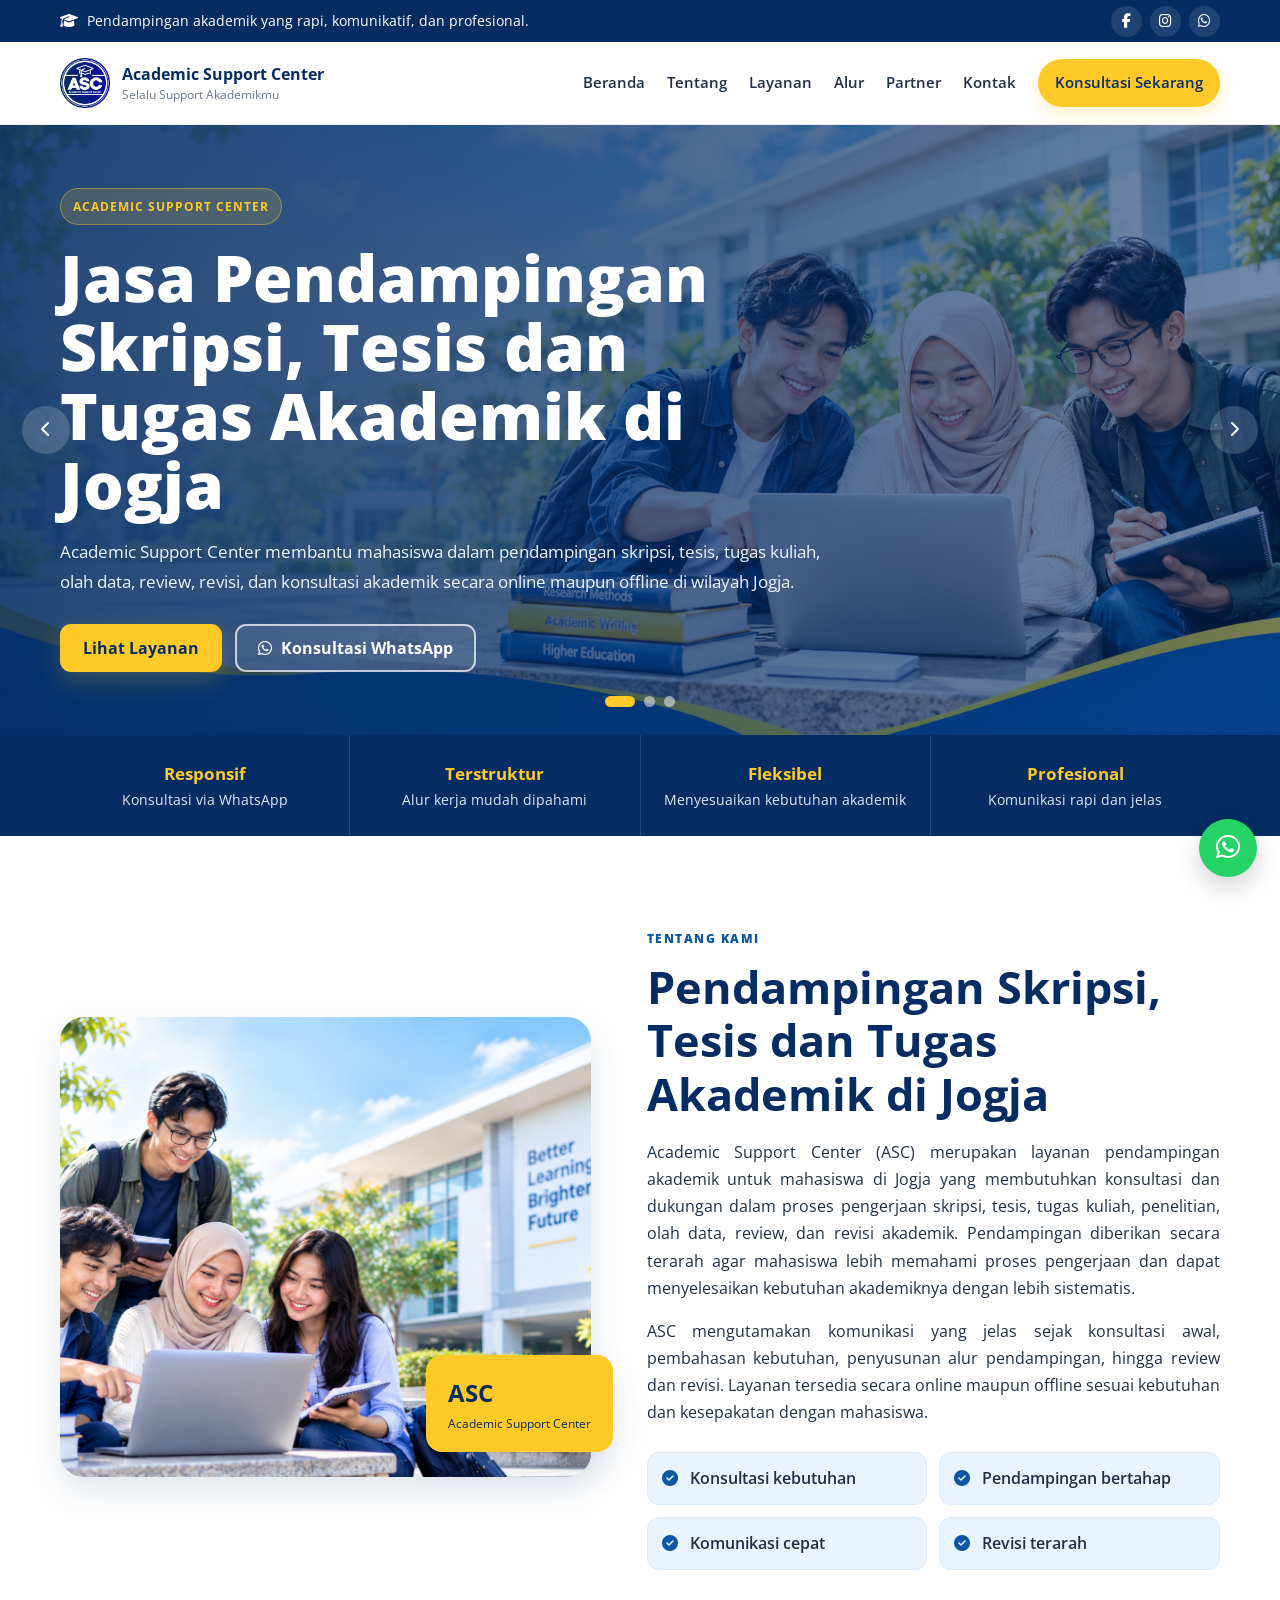
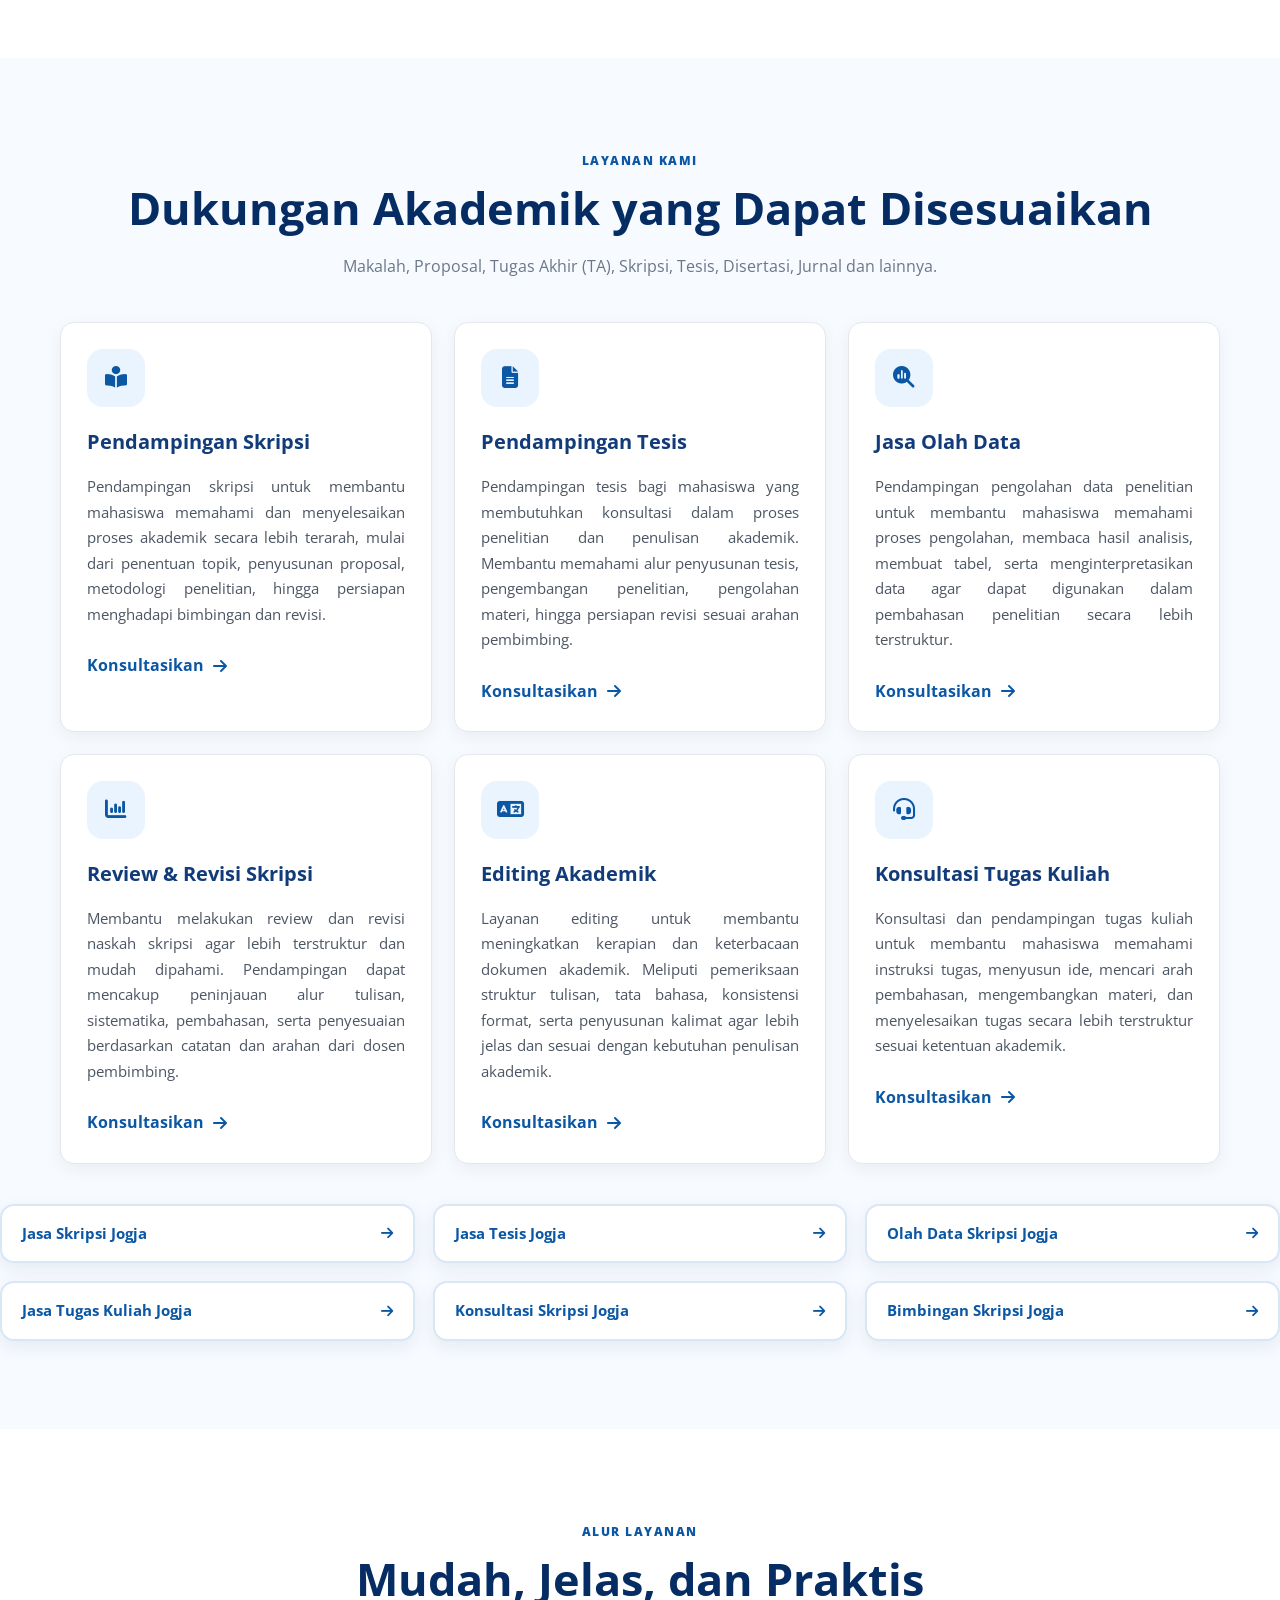
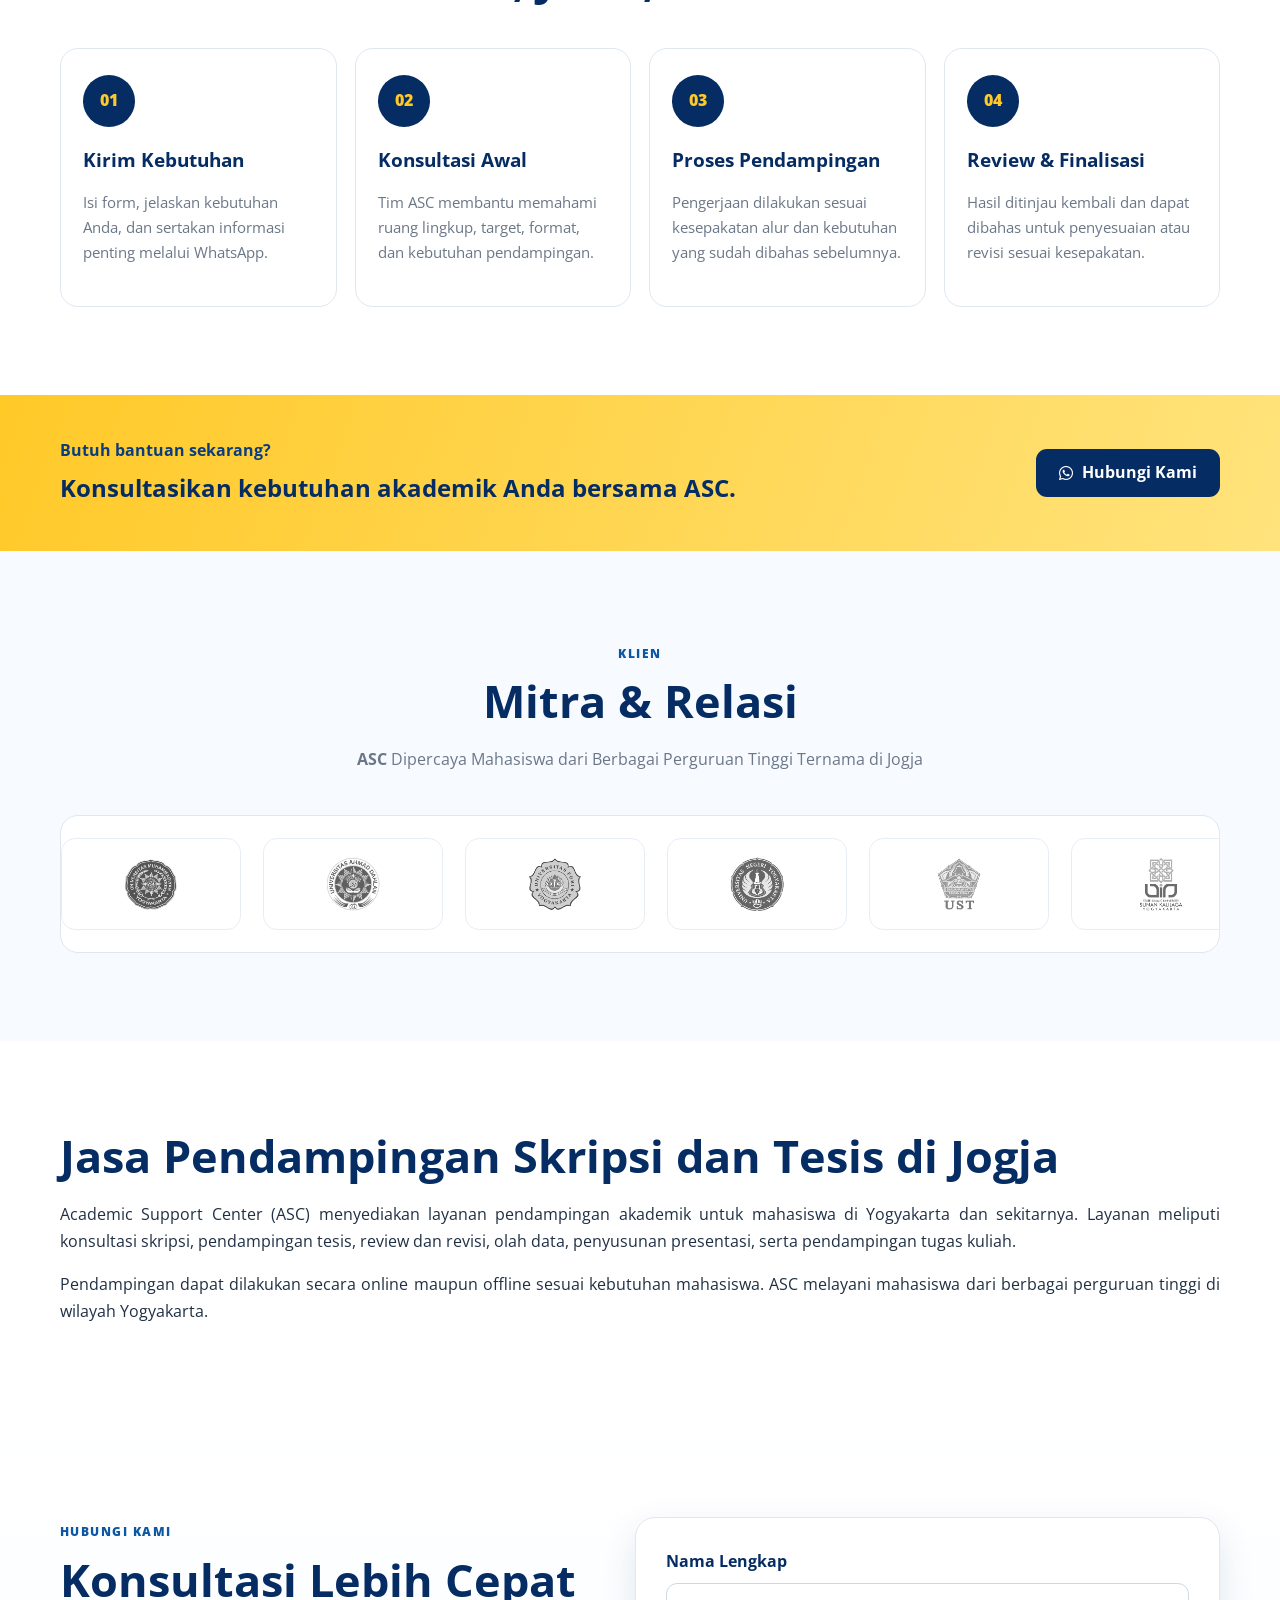
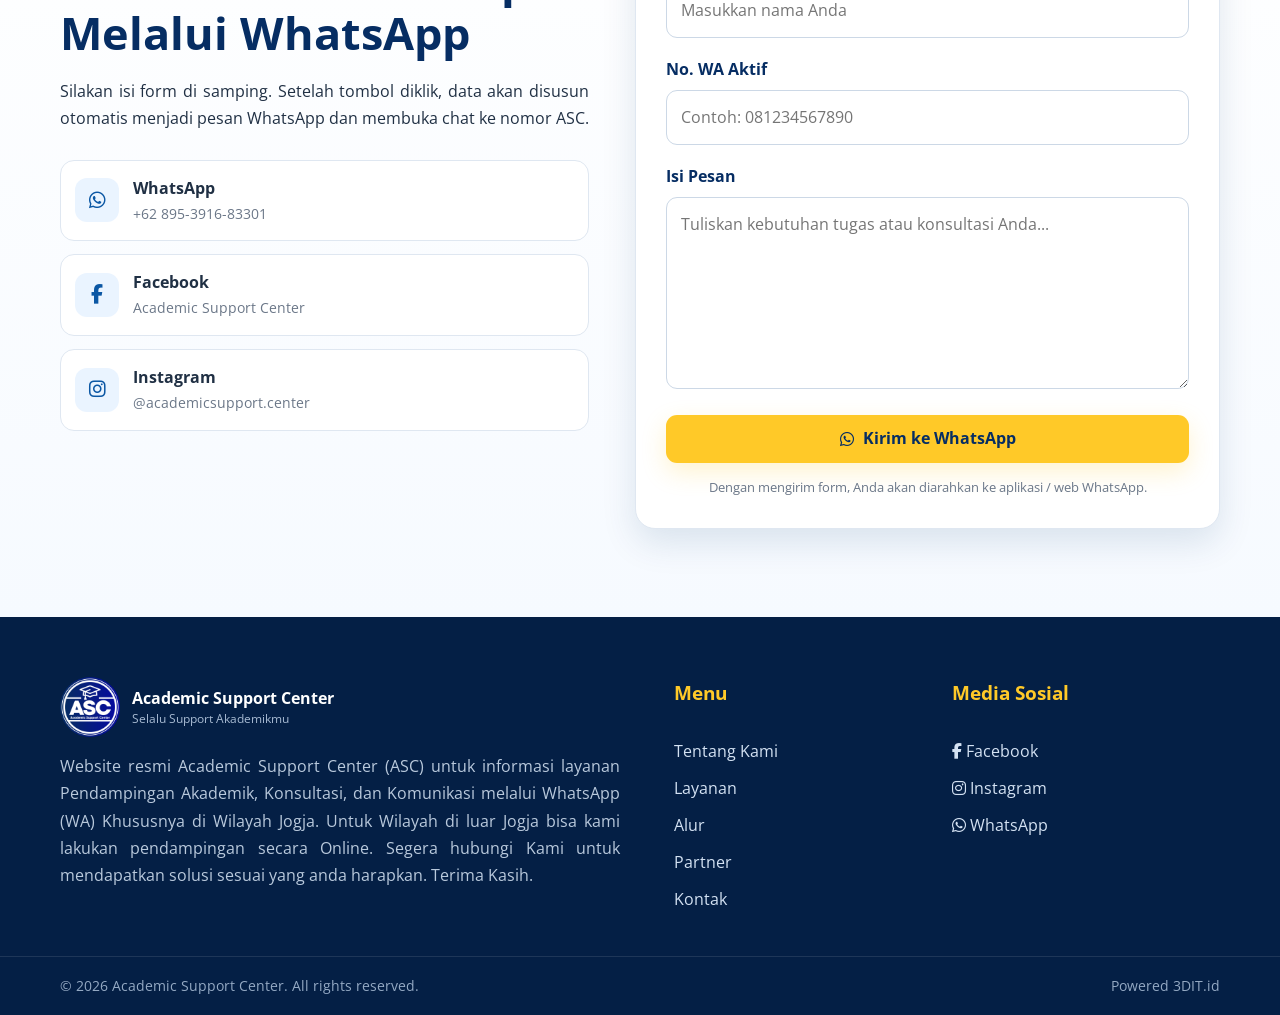
==== index.html @ f188bd8a "Update index.html" ====
<!DOCTYPE html>
<html lang="id">
<head>
  
  <link rel="icon" type="image/png" href="./faviconASC.png">
  <meta charset="UTF-8" />
  <meta name="viewport" content="width=device-width, initial-scale=1.0" />
  <meta name="description" content="Academic Support Center menyediakan jasa pendampingan skripsi, tesis, tugas kuliah, olah data, review dan revisi akademik di Jogja. Konsultasi mudah melalui WhatsApp." />
  <meta name="keywords" content="jasa skripsi Jogja, jasa tesis Jogja, pendampingan skripsi Jogja, bimbingan skripsi Jogja, jasa tugas mahasiswa Jogja, olah data skripsi Jogja, konsultasi skripsi Jogja, Academic Support Center, ASC" />
  <meta name="author" content="Academic Support Center" />
  <link rel="canonical" href="https://acsjogja.github.io/01/">
  <title>Jasa Pendampingan Skripsi & Tesis Jogja | Academic Support Center (ASC)</title>

  <link rel="preconnect" href="https://fonts.googleapis.com">
  <link rel="preconnect" href="https://fonts.gstatic.com" crossorigin>
  <link href="https://fonts.googleapis.com/css2?family=Open+Sans:wght@400;500;600;700;800&display=swap" rel="stylesheet">
  <link rel="stylesheet" href="https://cdnjs.cloudflare.com/ajax/libs/font-awesome/6.5.2/css/all.min.css" />
  <style>

    
:root {
  --blue-900: #062d63;
  --blue-800: #0a3d7c;
  --blue-700: #0b57a4;
  --blue-600: #1268bf;
  --blue-100: #eaf4ff;
  --yellow: #ffc928;
  --yellow-dark: #e3aa00;
  --white: #ffffff;
  --text: #203044;
  --muted: #6b7788;
  --border: #dfe7f1;
  --surface: #f7faff;
  --shadow: 0 14px 35px rgba(11, 58, 111, .12);
  --radius: 18px;
}

* { box-sizing: border-box; }
html { scroll-behavior: smooth; }
body {
  margin: 0;
  font-family: "Open Sans", Arial, sans-serif;
  color: var(--text);
  background: var(--white);
  line-height: 1.7;
}
img { max-width: 100%; display: block; }
a { color: inherit; text-decoration: none; }
button, input, textarea { font: inherit; }
.container { width: min(1160px, calc(100% - 36px)); margin-inline: auto; }
.justify { text-align: justify; }
.skip-link { position: absolute; left: -999px; top: 0; background: var(--yellow); color: var(--blue-900); padding: 8px 12px; z-index: 9999; }
.skip-link:focus { left: 10px; top: 10px; }

.topbar { background: var(--blue-900); color: var(--white); font-size: .9rem; }
.topbar-inner { min-height: 42px; display: flex; align-items: center; justify-content: space-between; gap: 20px; }
.topbar-text { display: flex; align-items: center; gap: 9px; }
.topbar-social { display: flex; gap: 8px; }
.topbar-social a { width: 31px; height: 31px; display: grid; place-items: center; border-radius: 50%; background: rgba(255,255,255,.1); transition: .3s; }
.topbar-social a:hover { background: var(--yellow); color: var(--blue-900); transform: translateY(-2px); }

.navbar { position: sticky; top: 0; z-index: 1000; background: rgba(255,255,255,.96); border-bottom: 1px solid rgba(6,45,99,.08); backdrop-filter: blur(12px); }
.navbar-inner { min-height: 82px; display: flex; align-items: center; justify-content: space-between; gap: 28px; }
.brand { display: flex; align-items: center; gap: 12px; min-width: 280px; }
.brand-mark { width: 52px; height: 52px; border-radius: 14px; background: linear-gradient(135deg, var(--blue-900), var(--blue-600)); color: var(--yellow); display: grid; place-items: center; font-weight: 800; letter-spacing: 1px; box-shadow: var(--shadow); }
.brand-text { display: flex; flex-direction: column; line-height: 1.25; }
.brand-text strong { color: var(--blue-900); font-size: 1rem; }
.brand-text span { color: var(--muted); font-size: .78rem; margin-top: 3px; }
.nav-links { display: flex; align-items: center; gap: 22px; font-weight: 600; font-size: .95rem; }
.nav-links > a { position: relative; transition: .25s; }
.nav-links > a:not(.nav-cta)::after { content: ""; position: absolute; left: 0; bottom: -8px; width: 0; height: 3px; border-radius: 10px; background: var(--yellow); transition: .3s; }
.nav-links > a:hover { color: var(--blue-700); }
.nav-links > a:hover::after { width: 100%; }
.nav-cta { background: var(--yellow); color: var(--blue-900); padding: 11px 17px; border-radius: 999px; box-shadow: 0 7px 18px rgba(255,201,40,.26); }
.nav-cta:hover { background: var(--yellow-dark); transform: translateY(-2px); }
.menu-toggle { display: none; background: transparent; border: 0; padding: 8px; cursor: pointer; }
.menu-toggle span { width: 27px; height: 3px; background: var(--blue-900); display: block; margin: 5px 0; border-radius: 3px; }

.hero { position: relative; overflow: hidden; }
.slider { position: relative; min-height: 610px; }
.slide { position: absolute; inset: 0; opacity: 0; visibility: hidden; background-size: cover; background-position: center; transition: opacity .8s ease, visibility .8s ease; display: flex; align-items: center; }
.slide.active { opacity: 1; visibility: visible; }
.slide-content { color: var(--white); max-width: 1160px; }
.slide-content > * { max-width: 760px; }
.eyebrow { display: inline-flex; background: rgba(255,201,40,.16); border: 1px solid rgba(255,201,40,.42); color: var(--yellow); padding: 7px 12px; border-radius: 999px; font-weight: 700; text-transform: uppercase; letter-spacing: .08em; font-size: .78rem; }
.slide h1, .slide h2 { font-size: clamp(2.2rem, 5vw, 4.3rem); line-height: 1.08; margin: 18px 0; font-weight: 800; }
.slide p { font-size: 1.08rem; color: #edf5ff; text-align: justify; }
.hero-actions { display: flex; flex-wrap: wrap; gap: 13px; margin-top: 28px; }
.btn { display: inline-flex; align-items: center; justify-content: center; gap: 9px; min-height: 48px; padding: 0 21px; border-radius: 11px; font-weight: 700; border: 2px solid transparent; transition: .3s; cursor: pointer; }
.btn:hover { transform: translateY(-3px); }
.btn-primary { background: var(--yellow); color: var(--blue-900); box-shadow: 0 9px 24px rgba(255,201,40,.22); }
.btn-primary:hover { background: #ffd753; }
.btn-outline { border-color: rgba(255,255,255,.7); color: var(--white); background: rgba(255,255,255,.08); }
.btn-outline:hover { background: var(--white); color: var(--blue-900); }
.btn-dark { background: var(--blue-900); color: var(--white); }
.btn-full { width: 100%; border: 0; }
.slider-control { position: absolute; top: 50%; transform: translateY(-50%); width: 48px; height: 48px; border: 0; border-radius: 50%; background: rgba(255,255,255,.17); color: var(--white); font-size: 1rem; cursor: pointer; z-index: 4; transition: .3s; }
.slider-control:hover { background: var(--yellow); color: var(--blue-900); }
.slider-control.prev { left: 22px; }
.slider-control.next { right: 22px; }
.slider-dots { position: absolute; z-index: 5; left: 50%; bottom: 28px; transform: translateX(-50%); display: flex; gap: 9px; }
.slider-dots button { width: 11px; height: 11px; border: 0; border-radius: 50%; background: rgba(255,255,255,.5); cursor: pointer; padding: 0; }
.slider-dots button.active { width: 30px; border-radius: 8px; background: var(--yellow); }

.stats-strip { background: var(--blue-900); color: var(--white); }
.stats-grid { display: grid; grid-template-columns: repeat(4, 1fr); gap: 1px; background: rgba(255,255,255,.12); }
.stats-grid > div { padding: 24px 22px; background: var(--blue-900); display: flex; flex-direction: column; align-items: center; text-align: center; }
.stats-grid strong { color: var(--yellow); font-size: 1.08rem; }
.stats-grid span { font-size: .88rem; color: #dbe8f8; }

.section { padding: 88px 0; }
.section-alt { background: var(--surface); }
.section-kicker { display: inline-block; color: var(--blue-700); font-weight: 800; font-size: .78rem; letter-spacing: .12em; text-transform: uppercase; margin-bottom: 10px; }
.section-title { color: var(--blue-900); margin: 0 0 18px; font-size: clamp(1.8rem, 4vw, 2.8rem); line-height: 1.2; }
.section-subtitle { color: var(--muted); max-width: 760px; margin: 0 auto; }
.section-heading { margin-bottom: 42px; }
.center { text-align: center; }

.about-grid { display: grid; grid-template-columns: 1fr 1.08fr; gap: 56px; align-items: center; }
.about-image-wrap { position: relative; }
.about-image { width: 100%; min-height: 460px; object-fit: cover; border-radius: 24px; box-shadow: var(--shadow); background: var(--blue-100); }
.about-badge { position: absolute; right: -22px; bottom: 25px; background: var(--yellow); color: var(--blue-900); padding: 18px 22px; border-radius: 16px; box-shadow: var(--shadow); display: flex; flex-direction: column; }
.about-badge strong { font-size: 1.5rem; }
.about-badge span { font-size: .76rem; }
.check-grid { display: grid; grid-template-columns: repeat(2, 1fr); gap: 12px; margin-top: 25px; }
.check-grid div { background: var(--blue-100); border: 1px solid #d9eaff; border-radius: 12px; padding: 12px 14px; font-weight: 600; }
.check-grid i { color: var(--blue-700); margin-right: 8px; }

.cards-grid { display: grid; grid-template-columns: repeat(3, 1fr); gap: 22px; }
.service-card { background: var(--white); border: 1px solid var(--border); border-radius: var(--radius); padding: 28px; transition: .35s; box-shadow: 0 8px 20px rgba(13,59,105,.05); }
.service-card:hover { transform: translateY(-8px); box-shadow: var(--shadow); border-color: #c7dbef; }
.service-icon { width: 58px; height: 58px; display: grid; place-items: center; border-radius: 16px; background: var(--blue-100); color: var(--blue-700); font-size: 1.35rem; transition: .3s; }
.service-card:hover .service-icon { background: var(--blue-700); color: var(--yellow); transform: rotate(-4deg) scale(1.05); }
.service-card h3 { color: var(--blue-900); margin: 18px 0 10px; }
.service-card p { color: var(--muted); font-size: .94rem; }
.service-card a { display: inline-flex; gap: 9px; align-items: center; color: var(--blue-700); font-weight: 700; margin-top: 7px; }
.service-card a i { transition: .3s; }
.service-card a:hover i { transform: translateX(5px); }

.timeline { display: grid; grid-template-columns: repeat(4, 1fr); gap: 18px; }
.timeline-item { position: relative; border: 1px solid var(--border); border-radius: var(--radius); padding: 26px 22px; background: var(--white); transition: .3s; }
.timeline-item:hover { transform: translateY(-6px); box-shadow: var(--shadow); }
.step { width: 52px; height: 52px; display: grid; place-items: center; border-radius: 50%; background: var(--blue-900); color: var(--yellow); font-weight: 800; }
.timeline-item h3 { color: var(--blue-900); margin: 17px 0 7px; }
.timeline-item p { color: var(--muted); font-size: .92rem; }

.cta-banner { background: linear-gradient(110deg, var(--yellow), #ffe37c); padding: 42px 0; }
.cta-inner { display: flex; justify-content: space-between; align-items: center; gap: 30px; }
.cta-inner span { font-weight: 700; color: var(--blue-800); }
.cta-inner h2 { margin: 4px 0 0; color: var(--blue-900); max-width: 760px; }

.logo-marquee { overflow: hidden; background: var(--white); border: 1px solid var(--border); border-radius: 18px; padding: 22px 0; }
.logo-track { display: flex; width: max-content; gap: 22px; animation: marquee 28s linear infinite; }
.logo-marquee:hover .logo-track { animation-play-state: paused; }
.partner-logo { width: 180px; height: 92px; flex: 0 0 auto; display: grid; place-items: center; border: 1px solid #e7edf5; border-radius: 14px; background: #fff; padding: 14px; transition: .3s; }
.partner-logo:hover { transform: translateY(-5px); box-shadow: var(--shadow); }
.partner-logo img { max-height: 58px; object-fit: contain; filter: grayscale(100%); opacity: .8; transition: .3s; }
.partner-logo:hover img { filter: grayscale(0%); opacity: 1; }
@keyframes marquee { from { transform: translateX(0); } to { transform: translateX(calc(-50% - 11px)); } }

.contact-section { background: linear-gradient(180deg, #fff, #f6faff); }
.contact-grid { display: grid; grid-template-columns: .95fr 1.05fr; gap: 46px; align-items: start; }
.contact-list { display: grid; gap: 13px; margin-top: 27px; }
.contact-list a { display: flex; align-items: center; gap: 14px; padding: 14px; border: 1px solid var(--border); border-radius: 14px; background: #fff; transition: .3s; }
.contact-list a:hover { transform: translateX(5px); box-shadow: var(--shadow); }
.contact-list > a > i { width: 44px; height: 44px; border-radius: 12px; display: grid; place-items: center; background: var(--blue-100); color: var(--blue-700); font-size: 1.2rem; }
.contact-list div { display: flex; flex-direction: column; }
.contact-list span { color: var(--muted); font-size: .9rem; }
.contact-form { background: var(--white); border: 1px solid var(--border); border-radius: 20px; box-shadow: var(--shadow); padding: 30px; }
.form-group { margin-bottom: 18px; }
.form-group label { display: block; margin-bottom: 7px; font-weight: 700; color: var(--blue-900); }
.form-group input, .form-group textarea { width: 100%; border: 1px solid #ccd8e6; border-radius: 11px; padding: 13px 14px; outline: none; transition: .25s; background: #fff; }
.form-group textarea { resize: vertical; }
.form-group input:focus, .form-group textarea:focus { border-color: var(--blue-600); box-shadow: 0 0 0 4px rgba(18,104,191,.1); }
.form-note { color: var(--muted); font-size: .82rem; text-align: center; margin-bottom: 0; }

.footer { background: #041f45; color: #eaf3ff; }
.footer-grid { display: grid; grid-template-columns: 1.7fr .7fr .8fr; gap: 44px; padding: 60px 0 42px; }
.footer .brand-text strong { color: #fff; }
.footer .brand-text span { color: #a7bad2; }
.footer .brand-mark { box-shadow: none; }
.footer p { color: #b9c9dc; max-width: 560px; }
.footer h3 { color: var(--yellow); margin-top: 0; }
.footer-grid > div:not(:first-child) { display: flex; flex-direction: column; gap: 10px; }
.footer-grid a { color: #d4e2f3; transition: .25s; }
.footer-grid a:hover { color: var(--yellow); transform: translateX(4px); }
.footer-bottom { border-top: 1px solid rgba(255,255,255,.1); }
.footer-bottom .container { min-height: 58px; display: flex; justify-content: space-between; align-items: center; gap: 20px; color: #94a9c3; font-size: .85rem; }

.floating-wa { position: fixed; right: 23px; bottom: 23px; z-index: 900; width: 58px; height: 58px; border-radius: 50%; background: #25d366; color: #fff; display: grid; place-items: center; font-size: 1.7rem; box-shadow: 0 10px 25px rgba(0,0,0,.18); transition: .3s; }
.floating-wa:hover { transform: translateY(-5px) scale(1.04); }
.back-to-top { position: fixed; right: 29px; bottom: 92px; z-index: 899; width: 44px; height: 44px; border: 0; border-radius: 50%; background: var(--blue-900); color: var(--white); cursor: pointer; opacity: 0; visibility: hidden; transform: translateY(10px); transition: .3s; }
.back-to-top.show { opacity: 1; visibility: visible; transform: translateY(0); }

@media (max-width: 980px) {
  .menu-toggle { display: block; }
  .nav-links { position: absolute; left: 18px; right: 18px; top: calc(100% + 8px); display: none; flex-direction: column; align-items: stretch; gap: 0; background: #fff; padding: 14px; border: 1px solid var(--border); border-radius: 16px; box-shadow: var(--shadow); }
  .nav-links.open { display: flex; }
  .nav-links a { padding: 11px 12px; }
  .nav-links > a:not(.nav-cta)::after { display: none; }
  .nav-cta { text-align: center; margin-top: 6px; }
  .about-grid, .contact-grid { grid-template-columns: 1fr; }
  .about-image-wrap { max-width: 680px; }
  .cards-grid { grid-template-columns: repeat(2, 1fr); }
  .timeline { grid-template-columns: repeat(2, 1fr); }
  .footer-grid { grid-template-columns: 1.4fr 1fr 1fr; }
}

@media (max-width: 720px) {
  .topbar-text span { display: none; }
  .brand { min-width: auto; }
  .brand-text strong { font-size: .9rem; }
  .brand-text span { display: none; }
  .slider { min-height: 620px; }
  .slide h1, .slide h2 { font-size: 2.45rem; }
  .slide p { font-size: .98rem; }
  .slider-control { display: none; }
  .stats-grid { grid-template-columns: repeat(2, 1fr); }
  .section { padding: 68px 0; }
  .cards-grid, .timeline { grid-template-columns: 1fr; }
  .about-badge { right: 12px; }
  .check-grid { grid-template-columns: 1fr; }
  .cta-inner { flex-direction: column; align-items: flex-start; }
  .footer-grid { grid-template-columns: 1fr; }
  .footer-bottom .container { flex-direction: column; justify-content: center; text-align: center; padding: 12px 0; }
}

@media (max-width: 460px) {
  .container { width: min(100% - 24px, 1160px); }
  .navbar-inner { min-height: 74px; }
  .brand-mark { width: 45px; height: 45px; border-radius: 12px; }
  .brand-text strong { max-width: 180px; line-height: 1.15; }
  .slide h1, .slide h2 { font-size: 2rem; }
  .hero-actions { flex-direction: column; align-items: stretch; }
  .hero-actions .btn { width: 100%; }
  .stats-grid { grid-template-columns: 1fr; }
  .about-image { min-height: 340px; }
  .contact-form { padding: 22px; }
  .floating-wa { right: 16px; bottom: 16px; }
  .back-to-top { right: 23px; bottom: 84px; }
}
/* =========================
   LOGO FOOTER ASC
   ========================= */

.footer-brand {
    display: flex;
    align-items: center;
    gap: 12px;
}

.footer-brand .footer-logo {
    width: 60px !important;
    height: 60px !important;
    min-width: 60px !important;
    max-width: 60px !important;
    min-height: 60px !important;
    max-height: 60px !important;
    object-fit: contain !important;
    display: block !important;
    flex: 0 0 60px !important;
}

    /* =========================
   SEO SERVICE CARDS
   ========================= */

.services-section {
    padding: 70px 0;
    background: #f8fafc;
}

.section-intro {
    max-width: 850px;
    margin: 0 auto 35px;
    text-align: center;
}

.services-grid {
    display: grid;
    grid-template-columns: repeat(3, 1fr);
    gap: 24px;
}

.service-card {
    background: #ffffff;
    padding: 26px;
    border-radius: 14px;
    border: 1px solid #e5e7eb;

    box-shadow:
        0 5px 18px rgba(0, 0, 0, 0.06);

    transition:
        transform 0.3s ease,
        box-shadow 0.3s ease;
}

.service-card:hover {
    transform: translateY(-6px);

    box-shadow:
        0 12px 28px rgba(0, 0, 0, 0.10);
}

.service-card h3 {
    color: #123b7a;
    font-size: 20px;
    margin-bottom: 12px;
}

.service-card p {
    color: #4b5563;
    font-size: 15px;
    margin-bottom: 18px;
}

.service-link {
    display: inline-block;

    color: #123b7a;
    font-weight: 700;
    text-decoration: none;

    transition: 0.3s;
}

.service-link:hover {
    color: #f2b705;
    transform: translateX(4px);
}


/* MOBILE */

@media (max-width: 900px) {

    .services-grid {
        grid-template-columns: repeat(2, 1fr);
    }

}


@media (max-width: 600px) {

    .services-section {
        padding: 50px 0;
    }

    .services-grid {
        grid-template-columns: 1fr;
    }

    .service-card {
        padding: 22px;
    }

}

    /* =========================================================
   BUTTON 6 LAYANAN SEO
   ========================================================= */

.service-buttons-wrap {
    width: 100%;
    display: grid;
    grid-template-columns: repeat(3, minmax(0, 1fr));
    gap: 18px;
    margin-top: 35px;
    padding-top: 5px;
}

.service-button {
    width: 100%;
    min-height: 58px;

    display: flex !important;
    align-items: center;
    justify-content: space-between;

    padding: 15px 20px;

    background: #ffffff !important;
    color: #0b57a4 !important;

    border: 2px solid #d9e7f5;
    border-radius: 14px;

    text-decoration: none !important;

    font-family: "Open Sans", Arial, sans-serif;
    font-size: 15px;
    font-weight: 700;

    box-shadow: 0 6px 18px rgba(13, 59, 105, 0.08);

    transition:
        background 0.3s ease,
        color 0.3s ease,
        border-color 0.3s ease,
        transform 0.3s ease,
        box-shadow 0.3s ease;
}

.service-button span {
    display: block;
    flex: 1;
}

.service-button i {
    flex-shrink: 0;
    margin-left: 15px;

    font-size: 14px;

    transition: transform 0.3s ease;
}

/* =========================================================
   HOVER
   ========================================================= */

.service-button:hover {
    background: #0b57a4 !important;
    color: #ffffff !important;

    border-color: #0b57a4;

    transform: translateY(-4px);

    box-shadow: 0 12px 26px rgba(11, 87, 164, 0.22);
}

.service-button:hover i {
    transform: translateX(6px);
}

/* =========================================================
   ACTIVE / SAAT DIKLIK
   ========================================================= */

.service-button:active {
    transform: translateY(-1px);
}

/* =========================================================
   FOCUS KEYBOARD
   ========================================================= */

.service-button:focus-visible {
    outline: 3px solid #ffc928;
    outline-offset: 3px;
}

/* =========================================================
   TABLET
   ========================================================= */

@media (max-width: 900px) {

    .service-buttons-wrap {
        grid-template-columns: repeat(2, minmax(0, 1fr));
        gap: 16px;
    }

}

/* =========================================================
   HP
   ========================================================= */

@media (max-width: 600px) {

    .service-buttons-wrap {
        grid-template-columns: 1fr;
        gap: 14px;
        margin-top: 28px;
    }

    .service-button {
        min-height: 55px;
        padding: 14px 17px;
        font-size: 14px;
    }

}
    
  </style>
</head>
<body>
  <a class="skip-link" href="#main-content">Lewati ke konten utama</a>

  <header class="site-header" id="home">
    <div class="topbar">
      <div class="container topbar-inner">
        <div class="topbar-text">
          <i class="fa-solid fa-graduation-cap"></i>
          <span>Pendampingan akademik yang rapi, komunikatif, dan profesional.</span>
        </div>
        <div class="topbar-social">
          <a href="https://www.facebook.com/profile.php?id=61594514326640" target="_blank" rel="noopener" aria-label="Facebook ASC"><i class="fa-brands fa-facebook-f"></i></a>
          <a href="https://www.instagram.com/academicsupport.center/" target="_blank" rel="noopener" aria-label="Instagram ASC"><i class="fa-brands fa-instagram"></i></a>
          <a href="https://wa.me/62895391683301" target="_blank" rel="noopener" aria-label="WhatsApp ASC"><i class="fa-brands fa-whatsapp"></i></a>
        </div>
      </div>
    </div>

  <nav class="navbar" aria-label="Navigasi utama">
    <div class="container navbar-inner">
        <a href="#home" class="brand">
           <img src="./logoASC.png"
             alt="Academic Support Center"
             class="brand-logo"
             width="50"
             height="50"
             style="width:50px !important; height:50px !important; max-width:50px !important; max-height:50px !important; object-fit:contain;">
            <div class="brand-text">
                <strong>Academic Support Center</strong>
                <span>Selalu Support Akademikmu</span>
            </div>
        </a>

        <button class="menu-toggle" id="menuToggle" aria-label="Buka menu" aria-expanded="false" aria-controls="mainNav">
          <span></span><span></span><span></span>
        </button>

        <div class="nav-links" id="mainNav">
          <a href="#home">Beranda</a>
          <a href="#about">Tentang</a>
          <a href="#services">Layanan</a>
          <a href="#process">Alur</a>
          <a href="#partners">Partner</a>
          <a href="#contact">Kontak</a>
          <a class="nav-cta" href="#contact">Konsultasi Sekarang</a>
        </div>
      </div>
    </nav>
  </header>

  <main id="main-content">
    <section class="hero">
      <div class="slider" id="heroSlider">
        <article class="slide active" style="background-image: linear-gradient(90deg, rgba(4,44,98,.88), rgba(4,44,98,.55)), url('./hero-a.png');">
          <div class="container slide-content">
            <span class="eyebrow">Academic Support Center</span>
            <h1>Jasa Pendampingan Skripsi, Tesis dan Tugas Akademik di Jogja</h1>
            <p>Academic Support Center membantu mahasiswa dalam pendampingan skripsi, tesis, tugas kuliah, olah data, review, revisi, dan konsultasi akademik secara online maupun offline di wilayah Jogja.</p>
            <div class="hero-actions">
              <a class="btn btn-primary" href="#services">Lihat Layanan</a>
              <a class="btn btn-outline" href="#contact"><i class="fa-brands fa-whatsapp"></i> Konsultasi WhatsApp</a>
            </div>
          </div>
        </article>

        <article class="slide" style="background-image: linear-gradient(90deg, rgba(4,44,98,.88), rgba(4,44,98,.55)), url('./hero-b.png');">
          <div class="container slide-content">
            <span class="eyebrow">Pendampingan Fleksibel</span>
            <h2>Bisa Disesuaikan dengan Kebutuhan Tugas dan Target Anda</h2>
            <p>Mulai dari diskusi topik, bantuan struktur, pengecekan dokumen, hingga konsultasi revisi. Semua dikerjakan dengan alur komunikasi yang jelas.</p>
            <div class="hero-actions">
              <a class="btn btn-primary" href="#process">Lihat Alur Kerja</a>
              <a class="btn btn-outline" href="#contact">Hubungi ASC</a>
            </div>
          </div>
        </article>

        <article class="slide" style="background-image: linear-gradient(90deg, rgba(4,44,98,.88), rgba(4,44,98,.55)), url('./hero-c.png');">
          <div class="container slide-content">
            <span class="eyebrow">Cepat & Responsif</span>
            <h2>Komunikasi Lebih Mudah Lewat WhatsApp</h2>
            <p>Kirim kebutuhan Anda melalui form di website. Pesan akan otomatis diarahkan ke WhatsApp ASC agar proses konsultasi menjadi lebih cepat.</p>
            <div class="hero-actions">
              <a class="btn btn-primary" href="#contact">Isi Form Konsultasi</a>
            </div>
          </div>
        </article>

        <button class="slider-control prev" aria-label="Slide sebelumnya"><i class="fa-solid fa-chevron-left"></i></button>
        <button class="slider-control next" aria-label="Slide berikutnya"><i class="fa-solid fa-chevron-right"></i></button>
        <div class="slider-dots" aria-label="Navigasi slider"></div>
      </div>
    </section>

    <section class="stats-strip">
      <div class="container stats-grid">
        <div><strong>Responsif</strong><span>Konsultasi via WhatsApp</span></div>
        <div><strong>Terstruktur</strong><span>Alur kerja mudah dipahami</span></div>
        <div><strong>Fleksibel</strong><span>Menyesuaikan kebutuhan akademik</span></div>
        <div><strong>Profesional</strong><span>Komunikasi rapi dan jelas</span></div>
      </div>
    </section>

    <section class="section" id="about">
      <div class="container about-grid">
        <div class="about-image-wrap">
          <img src="./about.png" alt="Tim Academic Support Center" class="about-image" />
          <div class="about-badge"><strong>ASC</strong><span>Academic Support Center</span></div>
        </div>
        <div>
          <span class="section-kicker">Tentang Kami</span>
          <h2 class="section-title">Pendampingan Skripsi, Tesis dan Tugas Akademik di Jogja</h2>
          <p class="justify">Academic Support Center (ASC) merupakan layanan pendampingan akademik untuk mahasiswa di Jogja yang membutuhkan konsultasi dan dukungan dalam proses pengerjaan skripsi, tesis, tugas kuliah, penelitian, olah data, review, dan revisi akademik. Pendampingan diberikan secara terarah agar mahasiswa lebih memahami proses pengerjaan dan dapat menyelesaikan kebutuhan akademiknya dengan lebih sistematis.</p>
          <p class="justify">ASC mengutamakan komunikasi yang jelas sejak konsultasi awal, pembahasan kebutuhan, penyusunan alur pendampingan, hingga review dan revisi. Layanan tersedia secara online maupun offline sesuai kebutuhan dan kesepakatan dengan mahasiswa.</p>
          <div class="check-grid">
            <div><i class="fa-solid fa-circle-check"></i> Konsultasi kebutuhan</div>
            <div><i class="fa-solid fa-circle-check"></i> Pendampingan bertahap</div>
            <div><i class="fa-solid fa-circle-check"></i> Komunikasi cepat</div>
            <div><i class="fa-solid fa-circle-check"></i> Revisi terarah</div>
          </div>
        </div>
      </div>
    </section>

    <section class="section section-alt" id="services">
      <div class="container">
        <div class="section-heading center">
          <span class="section-kicker">Layanan Kami</span>
          <h2 class="section-title">Dukungan Akademik yang Dapat Disesuaikan</h2>
          <p class="section-subtitle">Makalah, Proposal, Tugas Akhir (TA), Skripsi, Tesis, Disertasi, Jurnal dan lainnya.</p>
        </div>

        <div class="cards-grid">
          <article class="service-card">
            <div class="service-icon"><i class="fa-solid fa-book-open-reader"></i></div>
            <h3>Pendampingan Skripsi</h3>
            <p class="justify">Pendampingan skripsi untuk membantu mahasiswa memahami dan menyelesaikan proses akademik secara lebih terarah, mulai dari penentuan topik, penyusunan proposal, metodologi penelitian, hingga persiapan menghadapi bimbingan dan revisi.</p>
            <a href="#contact">Konsultasikan <i class="fa-solid fa-arrow-right"></i></a>
          </article>

          <article class="service-card">
            <div class="service-icon"><i class="fa-solid fa-file-lines"></i></div>
            <h3>Pendampingan Tesis</h3>
            <p class="justify">Pendampingan tesis bagi mahasiswa yang membutuhkan konsultasi dalam proses penelitian dan penulisan akademik. Membantu memahami alur penyusunan tesis, pengembangan penelitian, pengolahan materi, hingga persiapan revisi sesuai arahan pembimbing.</p>
            <a href="#contact">Konsultasikan <i class="fa-solid fa-arrow-right"></i></a>
          </article>

          <article class="service-card">
            <div class="service-icon"><i class="fa-solid fa-magnifying-glass-chart"></i></div>
            <h3>Jasa Olah Data</h3>
            <p class="justify">Pendampingan pengolahan data penelitian untuk membantu mahasiswa memahami proses pengolahan, membaca hasil analisis, membuat tabel, serta menginterpretasikan data agar dapat digunakan dalam pembahasan penelitian secara lebih terstruktur.</p>
            <a href="#contact">Konsultasikan <i class="fa-solid fa-arrow-right"></i></a>
          </article>

          <article class="service-card">
            <div class="service-icon"><i class="fa-solid fa-chart-column"></i></div>
            <h3>Review &amp; Revisi Skripsi</h3>
            <p class="justify">Membantu melakukan review dan revisi naskah skripsi agar lebih terstruktur dan mudah dipahami. Pendampingan dapat mencakup peninjauan alur tulisan, sistematika, pembahasan, serta penyesuaian berdasarkan catatan dan arahan dari dosen pembimbing.</p>
            <a href="#contact">Konsultasikan <i class="fa-solid fa-arrow-right"></i></a>
          </article>

          <article class="service-card">
            <div class="service-icon"><i class="fa-solid fa-language"></i></div>
            <h3>Editing Akademik</h3>
            <p class="justify">Layanan editing untuk membantu meningkatkan kerapian dan keterbacaan dokumen akademik. Meliputi pemeriksaan struktur tulisan, tata bahasa, konsistensi format, serta penyusunan kalimat agar lebih jelas dan sesuai dengan kebutuhan penulisan akademik.</p>
            <a href="#contact">Konsultasikan <i class="fa-solid fa-arrow-right"></i></a>
          </article>

          <article class="service-card">
            <div class="service-icon"><i class="fa-solid fa-headset"></i></div>
            <h3>Konsultasi Tugas Kuliah</h3>
            <p class="justify">Konsultasi dan pendampingan tugas kuliah untuk membantu mahasiswa memahami instruksi tugas, menyusun ide, mencari arah pembahasan, mengembangkan materi, dan menyelesaikan tugas secara lebih terstruktur sesuai ketentuan akademik.</p>
            <a href="#contact">Konsultasikan <i class="fa-solid fa-arrow-right"></i></a>
          </article>
        </div>
      </div>

     <!-- BUTTON LAYANAN SEO -->
<div class="service-buttons-wrap">

    <a href="./jasa-skripsi-jogja.html" class="service-button">
        <span>Jasa Skripsi Jogja</span>
        <i class="fa-solid fa-arrow-right"></i>
    </a>

    <a href="./jasa-tesis-jogja.html" class="service-button">
        <span>Jasa Tesis Jogja</span>
        <i class="fa-solid fa-arrow-right"></i>
    </a>

    <a href="./olah-data-skripsi.html" class="service-button">
        <span>Olah Data Skripsi Jogja</span>
        <i class="fa-solid fa-arrow-right"></i>
    </a>

    <a href="./jasa-tugas-kuliah-jogja.html" class="service-button">
        <span>Jasa Tugas Kuliah Jogja</span>
        <i class="fa-solid fa-arrow-right"></i>
    </a>

    <a href="./konsultasi-skripsi-jogja.html" class="service-button">
        <span>Konsultasi Skripsi Jogja</span>
        <i class="fa-solid fa-arrow-right"></i>
    </a>

    <a href="./bimbingan-skripsi-jogja.html" class="service-button">
        <span>Bimbingan Skripsi Jogja</span>
        <i class="fa-solid fa-arrow-right"></i>
    </a>

</div>
      
    </section>


    
    <section class="section" id="process">
      <div class="container">
        <div class="section-heading center">
          <span class="section-kicker">Alur Layanan</span>
          <h2 class="section-title">Mudah, Jelas, dan Praktis</h2>
        </div>
        <div class="timeline">
          <article class="timeline-item"><div class="step">01</div><h3>Kirim Kebutuhan</h3><p>Isi form, jelaskan kebutuhan Anda, dan sertakan informasi penting melalui WhatsApp.</p></article>
          <article class="timeline-item"><div class="step">02</div><h3>Konsultasi Awal</h3><p>Tim ASC membantu memahami ruang lingkup, target, format, dan kebutuhan pendampingan.</p></article>
          <article class="timeline-item"><div class="step">03</div><h3>Proses Pendampingan</h3><p>Pengerjaan dilakukan sesuai kesepakatan alur dan kebutuhan yang sudah dibahas sebelumnya.</p></article>
          <article class="timeline-item"><div class="step">04</div><h3>Review & Finalisasi</h3><p>Hasil ditinjau kembali dan dapat dibahas untuk penyesuaian atau revisi sesuai kesepakatan.</p></article>
        </div>
      </div>
    </section>

    <section class="cta-banner">
      <div class="container cta-inner">
        <div><span>Butuh bantuan sekarang?</span><h2>Konsultasikan kebutuhan akademik Anda bersama ASC.</h2></div>
        <a class="btn btn-dark" href="#contact"><i class="fa-brands fa-whatsapp"></i> Hubungi Kami</a>
      </div>
    </section>

    <section class="section section-alt" id="partners">
      <div class="container">
        <div class="section-heading center">
          <span class="section-kicker">Klien</span>
          <h2 class="section-title">Mitra & Relasi</h2>
          <p class="section-subtitle"><strong> ASC</strong> Dipercaya Mahasiswa dari Berbagai Perguruan Tinggi Ternama di Jogja</p>
        </div>

        <div class="logo-marquee" aria-label="Logo partner berjalan">
          <div class="logo-track">
            <div class="partner-logo"><img src="./partner-1.png" alt="Partner 1"></div>
            <div class="partner-logo"><img src="./partner-2.png" alt="Partner 2"></div>
            <div class="partner-logo"><img src="./partner-3.png" alt="Partner 3"></div>
            <div class="partner-logo"><img src="./partner-4.png" alt="Partner 4"></div>
            <div class="partner-logo"><img src="./partner-5.png" alt="Partner 5"></div>
            <div class="partner-logo"><img src="./partner-6.png" alt="Partner 6"></div>
            <div class="partner-logo"><img src="./partner-1.png" alt="Partner 1"></div>
            <div class="partner-logo"><img src="./partner-2.png" alt="Partner 2"></div>
            <div class="partner-logo"><img src="./partner-3.png" alt="Partner 3"></div>
            <div class="partner-logo"><img src="./partner-4.png" alt="Partner 4"></div>
            <div class="partner-logo"><img src="./partner-5.png" alt="Partner 5"></div>
            <div class="partner-logo"><img src="./partner-6.png" alt="Partner 6"></div>
          </div>
        </div>
      </div>
    </section>

<section class="section" id="seo-layanan">
  <div class="container">

    <h2 class="section-title">
      Jasa Pendampingan Skripsi dan Tesis di Jogja
    </h2>

    <p class="justify">
      Academic Support Center (ASC) menyediakan layanan pendampingan
      akademik untuk mahasiswa di Yogyakarta dan sekitarnya.
      Layanan meliputi konsultasi skripsi, pendampingan tesis,
      review dan revisi, olah data, penyusunan presentasi,
      serta pendampingan tugas kuliah.
    </p>

    <p class="justify">
      Pendampingan dapat dilakukan secara online maupun offline
      sesuai kebutuhan mahasiswa. ASC melayani mahasiswa dari berbagai
      perguruan tinggi di wilayah Yogyakarta.
    </p>

  </div>
</section>
    
    <section class="section contact-section" id="contact">
      <div class="container contact-grid">
        <div class="contact-info">
          <span class="section-kicker">Hubungi Kami</span>
          <h2 class="section-title">Konsultasi Lebih Cepat Melalui WhatsApp</h2>
          <p class="justify">Silakan isi form di samping. Setelah tombol diklik, data akan disusun otomatis menjadi pesan WhatsApp dan membuka chat ke nomor ASC.</p>

          <div class="contact-list">
            <a href="https://wa.me/62895391683301" target="_blank" rel="noopener"><i class="fa-brands fa-whatsapp"></i><div><strong>WhatsApp</strong><span>+62 895-3916-83301</span></div></a>
            <a href="https://www.facebook.com/profile.php?id=61594514326640" target="_blank" rel="noopener"><i class="fa-brands fa-facebook-f"></i><div><strong>Facebook</strong><span>Academic Support Center</span></div></a>
            <a href="https://www.instagram.com/academicsupport.center/" target="_blank" rel="noopener"><i class="fa-brands fa-instagram"></i><div><strong>Instagram</strong><span>@academicsupport.center</span></div></a>
          </div>
        </div>

        <form class="contact-form" id="waForm">
          <div class="form-group">
            <label for="name">Nama Lengkap</label>
            <input type="text" id="name" name="name" placeholder="Masukkan nama Anda" required>
          </div>
          <div class="form-group">
            <label for="phone">No. WA Aktif</label>
            <input type="tel" id="phone" name="phone" placeholder="Contoh: 081234567890" required>
          </div>
          <div class="form-group">
            <label for="message">Isi Pesan</label>
            <textarea id="message" name="message" rows="6" placeholder="Tuliskan kebutuhan tugas atau konsultasi Anda..." required></textarea>
          </div>
          <button type="submit" class="btn btn-primary btn-full"><i class="fa-brands fa-whatsapp"></i> Kirim ke WhatsApp</button>
          <p class="form-note">Dengan mengirim form, Anda akan diarahkan ke aplikasi / web WhatsApp.</p>
        </form>
      </div>
    </section>
  </main>

  <footer class="footer">
    <div class="container footer-grid">
      <div>
        <a href="#home" class="brand footer-brand">
    <img src="./logoASC.png"
         alt="Academic Support Center"
         class="footer-logo">

    <div class="brand-text">
        <strong>Academic Support Center</strong>
        <span>Selalu Support Akademikmu</span>
    </div>
</a>
        <p class="justify">Website resmi Academic Support Center (ASC) untuk informasi layanan Pendampingan Akademik, Konsultasi, dan Komunikasi melalui WhatsApp (WA) Khususnya di Wilayah Jogja. Untuk Wilayah di luar Jogja bisa kami lakukan pendampingan secara Online. Segera hubungi Kami untuk mendapatkan solusi sesuai yang anda harapkan. Terima Kasih.</p>
      </div>
      <div>
        <h3>Menu</h3>
        <a href="#about">Tentang Kami</a>
        <a href="#services">Layanan</a>
        <a href="#process">Alur</a>
        <a href="#partners">Partner</a>
        <a href="#contact">Kontak</a>
      </div>
      <div>
        <h3>Media Sosial</h3>
        <a href="https://www.facebook.com/profile.php?id=61594514326640" target="_blank" rel="noopener"><i class="fa-brands fa-facebook-f"></i> Facebook</a>
        <a href="https://www.instagram.com/academicsupport.center/" target="_blank" rel="noopener"><i class="fa-brands fa-instagram"></i> Instagram</a>
        <a href="https://wa.me/62895391683301" target="_blank" rel="noopener"><i class="fa-brands fa-whatsapp"></i> WhatsApp</a>
      </div>
    </div>
    <div class="footer-bottom">
      <div class="container"><span>&copy; <span id="year"></span> Academic Support Center. All rights reserved.</span><span>Powered <a href="https://3dit-id.github.io/3dit/" target="_blank" rel="noopener noreferrer">3DIT.id</a></span></div>
    </div>
  </footer>

  <a href="https://wa.me/62895391683301" class="floating-wa" target="_blank" rel="noopener" aria-label="Chat WhatsApp"><i class="fa-brands fa-whatsapp"></i></a>
  <button class="back-to-top" id="backToTop" aria-label="Kembali ke atas"><i class="fa-solid fa-arrow-up"></i></button>

  <script>
// ============================================================
// Academic Support Center (ASC) - Main JavaScript
// ============================================================

// Mobile menu
const menuToggle = document.getElementById('menuToggle');
const mainNav = document.getElementById('mainNav');

menuToggle.addEventListener('click', () => {
  const isOpen = mainNav.classList.toggle('open');
  menuToggle.setAttribute('aria-expanded', isOpen ? 'true' : 'false');
});

mainNav.querySelectorAll('a').forEach(link => {
  link.addEventListener('click', () => {
    mainNav.classList.remove('open');
    menuToggle.setAttribute('aria-expanded', 'false');
  });
});

// Hero slider
const slides = [...document.querySelectorAll('.slide')];
const nextBtn = document.querySelector('.slider-control.next');
const prevBtn = document.querySelector('.slider-control.prev');
const dotsWrap = document.querySelector('.slider-dots');
let currentSlide = 0;
let autoSlide;

slides.forEach((_, index) => {
  const dot = document.createElement('button');
  dot.setAttribute('aria-label', `Buka slide ${index + 1}`);
  if (index === 0) dot.classList.add('active');
  dot.addEventListener('click', () => showSlide(index));
  dotsWrap.appendChild(dot);
});

const dots = [...dotsWrap.querySelectorAll('button')];

function showSlide(index) {
  currentSlide = (index + slides.length) % slides.length;
  slides.forEach((slide, i) => slide.classList.toggle('active', i === currentSlide));
  dots.forEach((dot, i) => dot.classList.toggle('active', i === currentSlide));
}

function nextSlide() { showSlide(currentSlide + 1); }
function prevSlide() { showSlide(currentSlide - 1); }
function startAutoSlide() {
  clearInterval(autoSlide);
  autoSlide = setInterval(nextSlide, 5500);
}

nextBtn.addEventListener('click', () => { nextSlide(); startAutoSlide(); });
prevBtn.addEventListener('click', () => { prevSlide(); startAutoSlide(); });
startAutoSlide();

// WhatsApp form
const waForm = document.getElementById('waForm');
waForm.addEventListener('submit', (e) => {
  e.preventDefault();

  const name = document.getElementById('name').value.trim();
  const phone = document.getElementById('phone').value.trim();
  const message = document.getElementById('message').value.trim();

  // Nomor WhatsApp tujuan tanpa tanda +, spasi, atau strip
  const adminNumber = '62895391683301';

  const text = [
    '*Konsultasi Academic Support Center (ASC)*',
    '',
    `Nama: ${name}`,
    `No. WA: ${phone}`,
    '',
    '*Pesan:*',
    message
  ].join('\n');

  const whatsappUrl = `https://wa.me/${adminNumber}?text=${encodeURIComponent(text)}`;
  window.open(whatsappUrl, '_blank', 'noopener');
});

// Current year
const year = document.getElementById('year');
year.textContent = new Date().getFullYear();

// Back to top
const backToTop = document.getElementById('backToTop');
window.addEventListener('scroll', () => {
  backToTop.classList.toggle('show', window.scrollY > 450);
});
backToTop.addEventListener('click', () => window.scrollTo({ top: 0, behavior: 'smooth' }));

  </script>
<script>
document.querySelectorAll('img').forEach(function(img){
  img.addEventListener('error', function(){
    this.style.display='none';
    var parent=this.parentElement;
    if(parent && !parent.querySelector('.image-fallback')){
      var box=document.createElement('div');
      box.className='image-fallback';
      box.textContent='GANTI GAMBAR DI FOLDER assets/images';
      parent.appendChild(box);
    }
  });
});
</script>
<style>.image-fallback{min-height:90px;width:100%;display:grid;place-items:center;text-align:center;padding:20px;border-radius:12px;background:linear-gradient(135deg,#eaf4ff,#fff6c9);color:#0a3d7c;font-weight:700;font-size:.82rem;border:1px dashed #b7cbe2}</style>
</body>
</html>
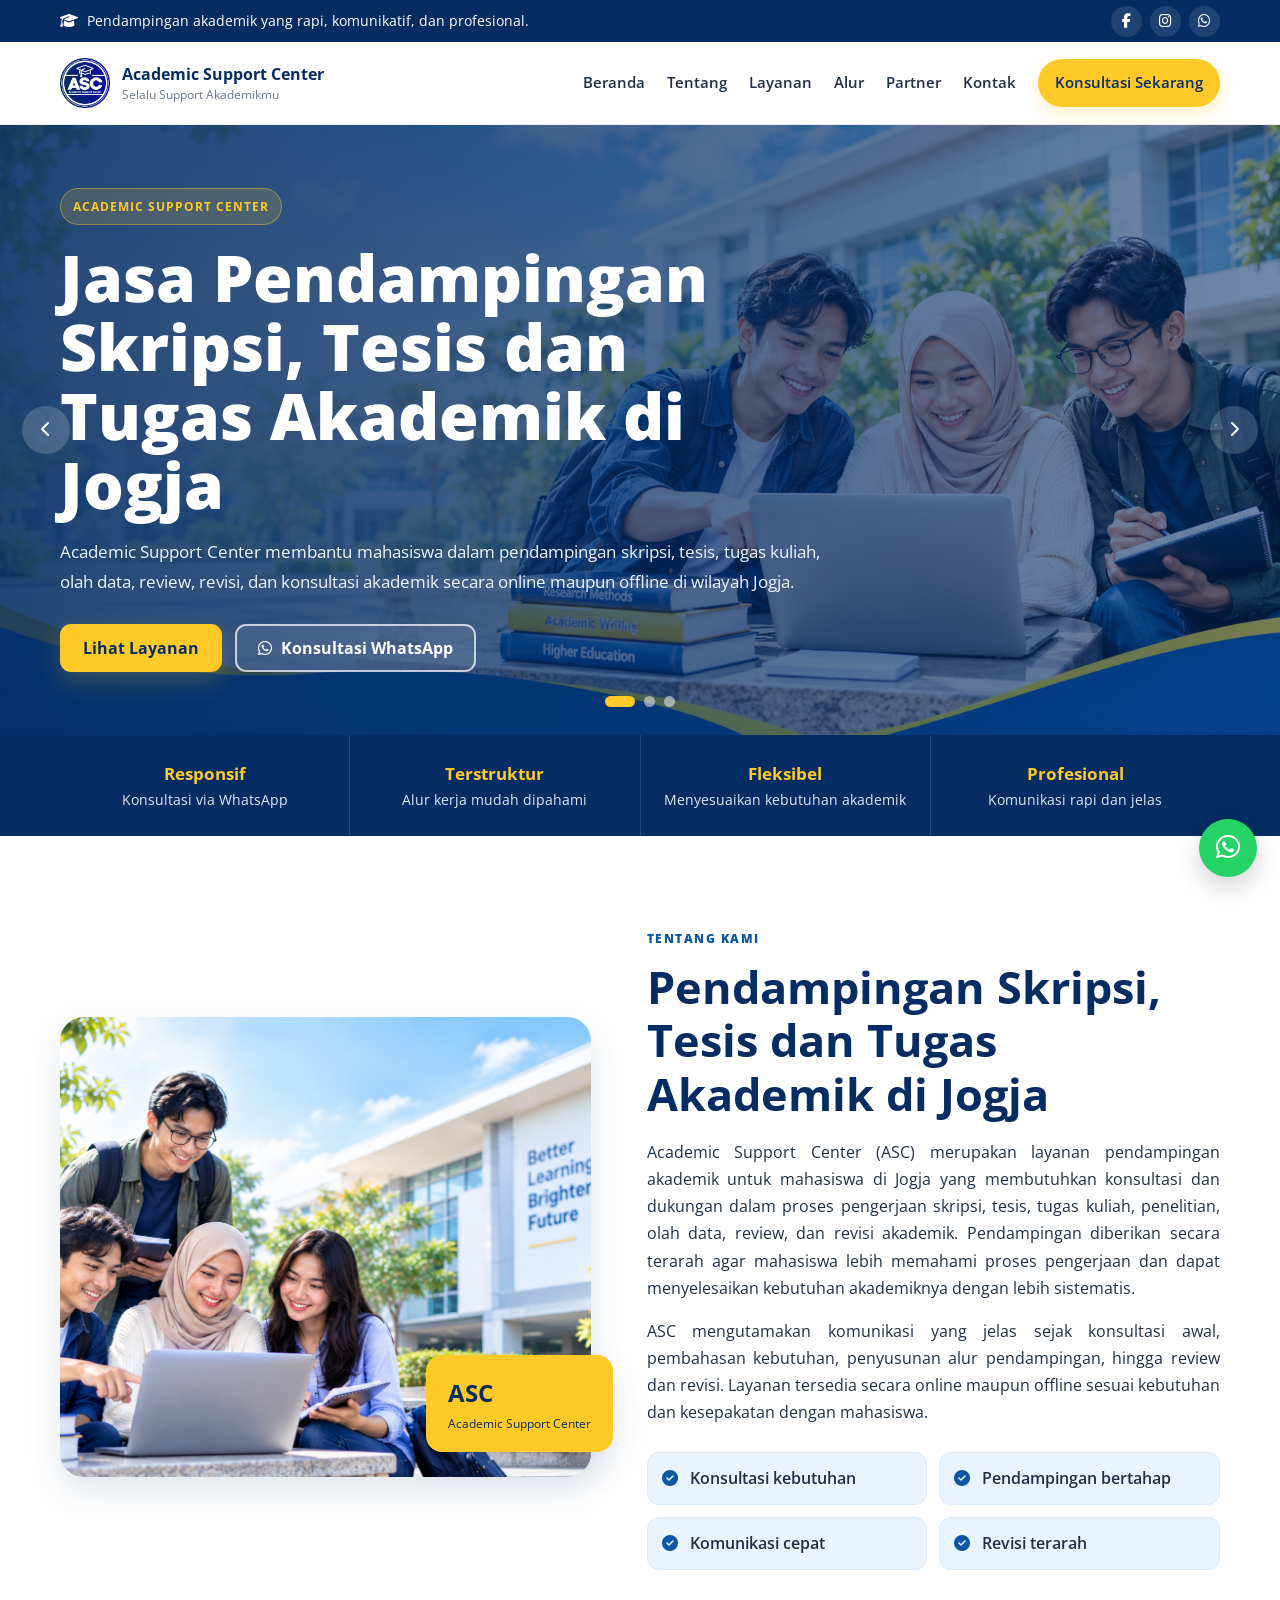
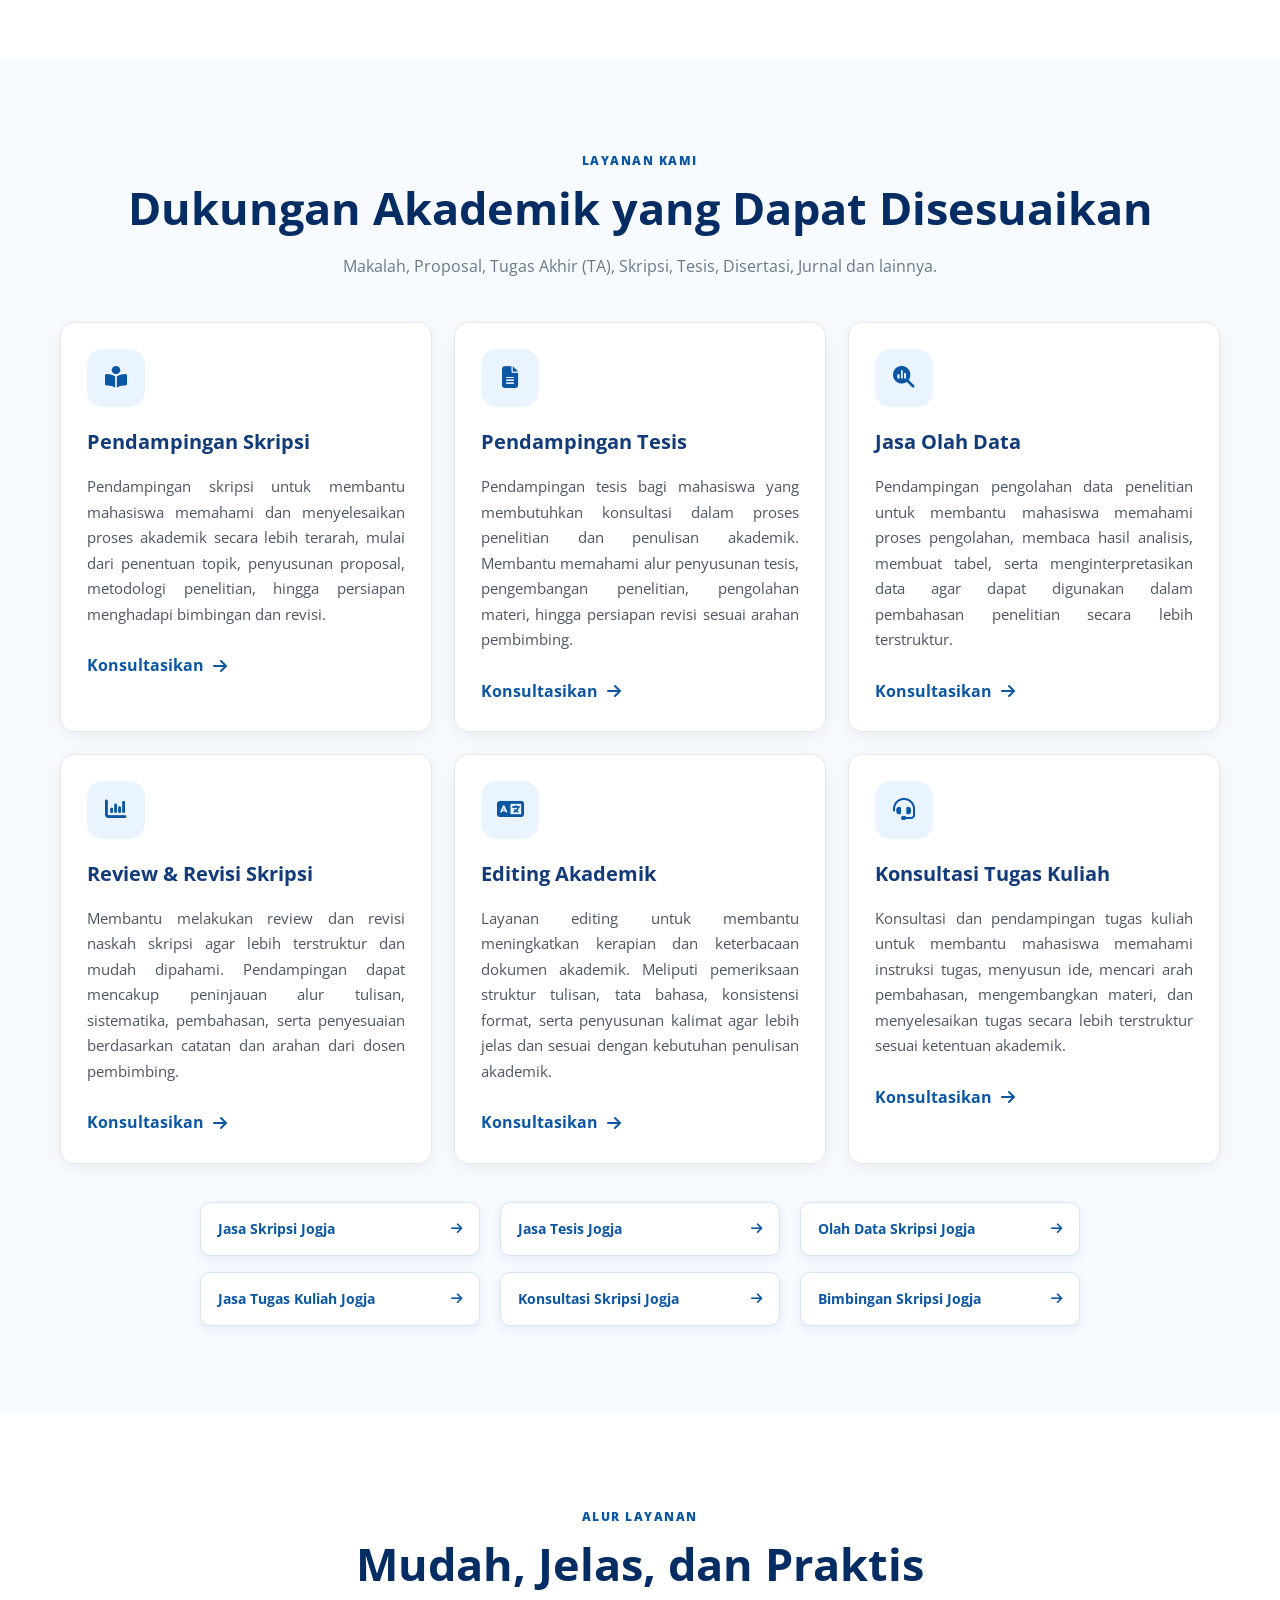
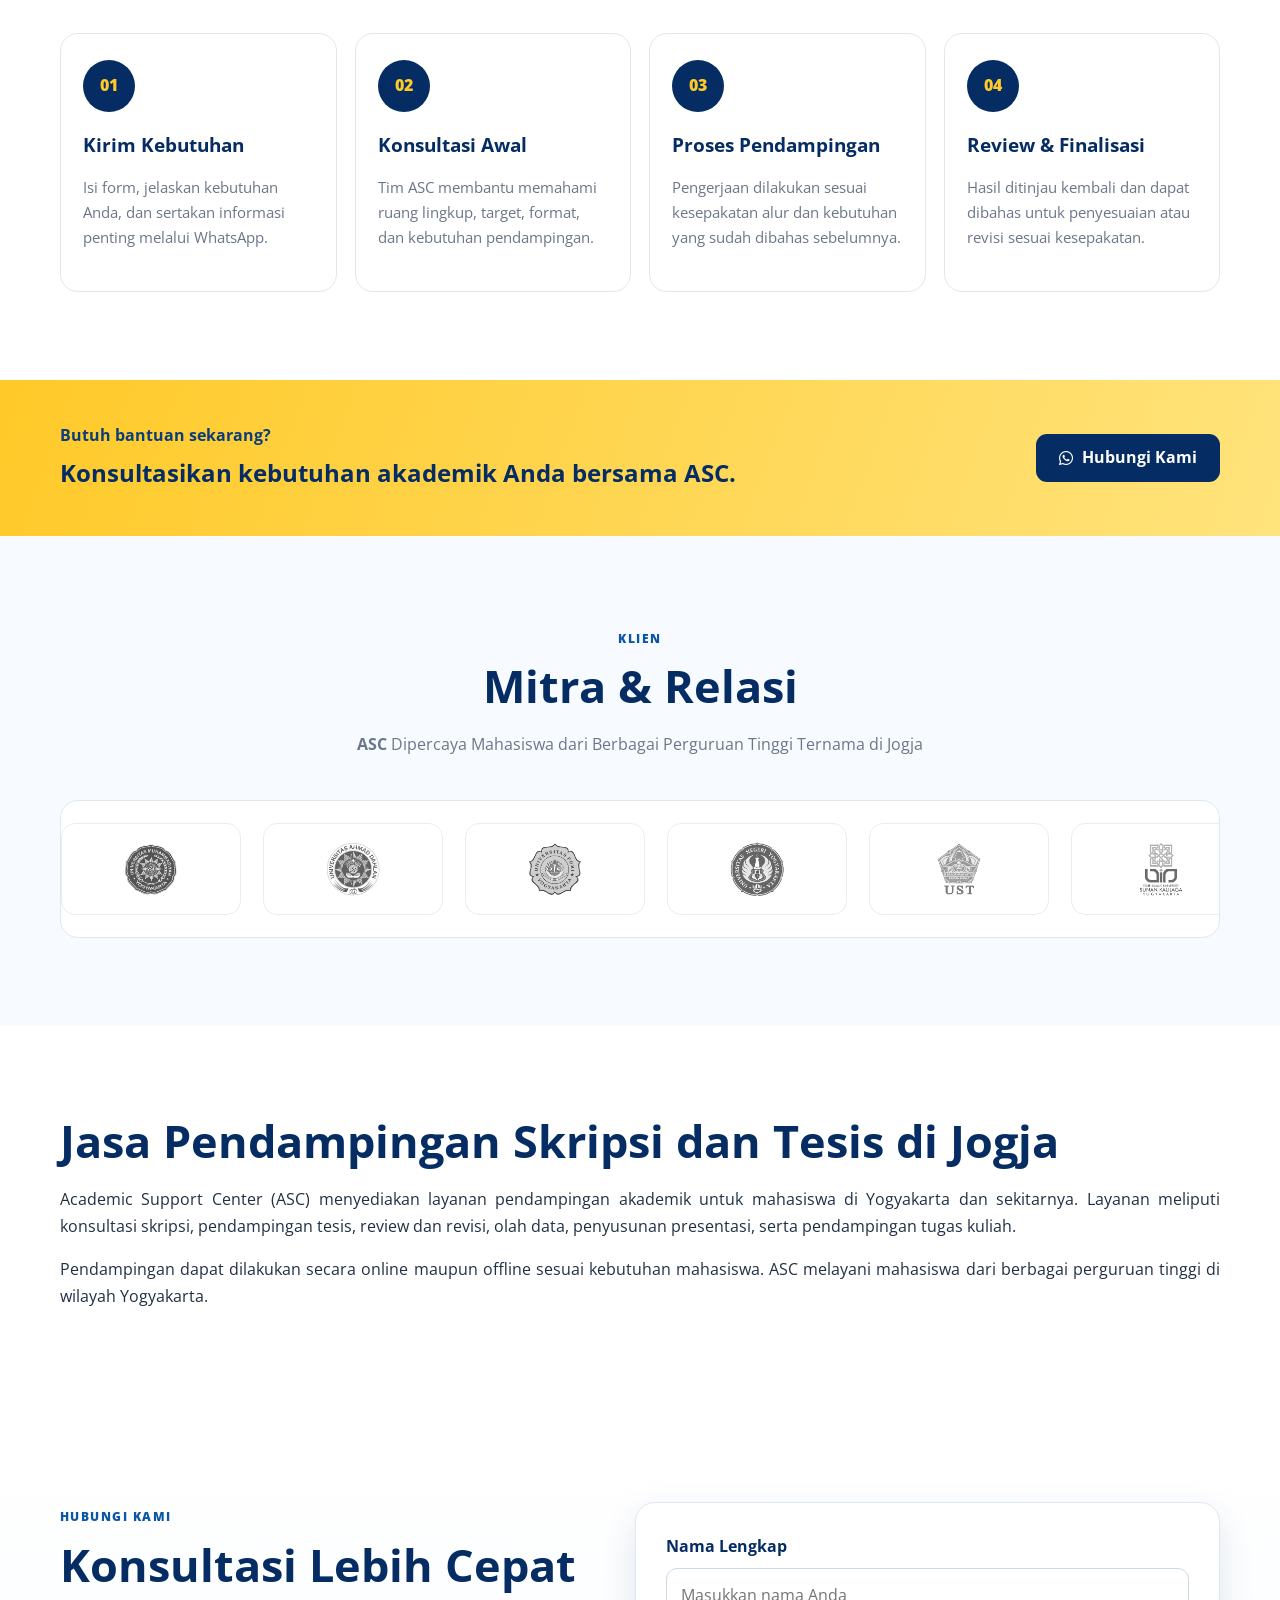
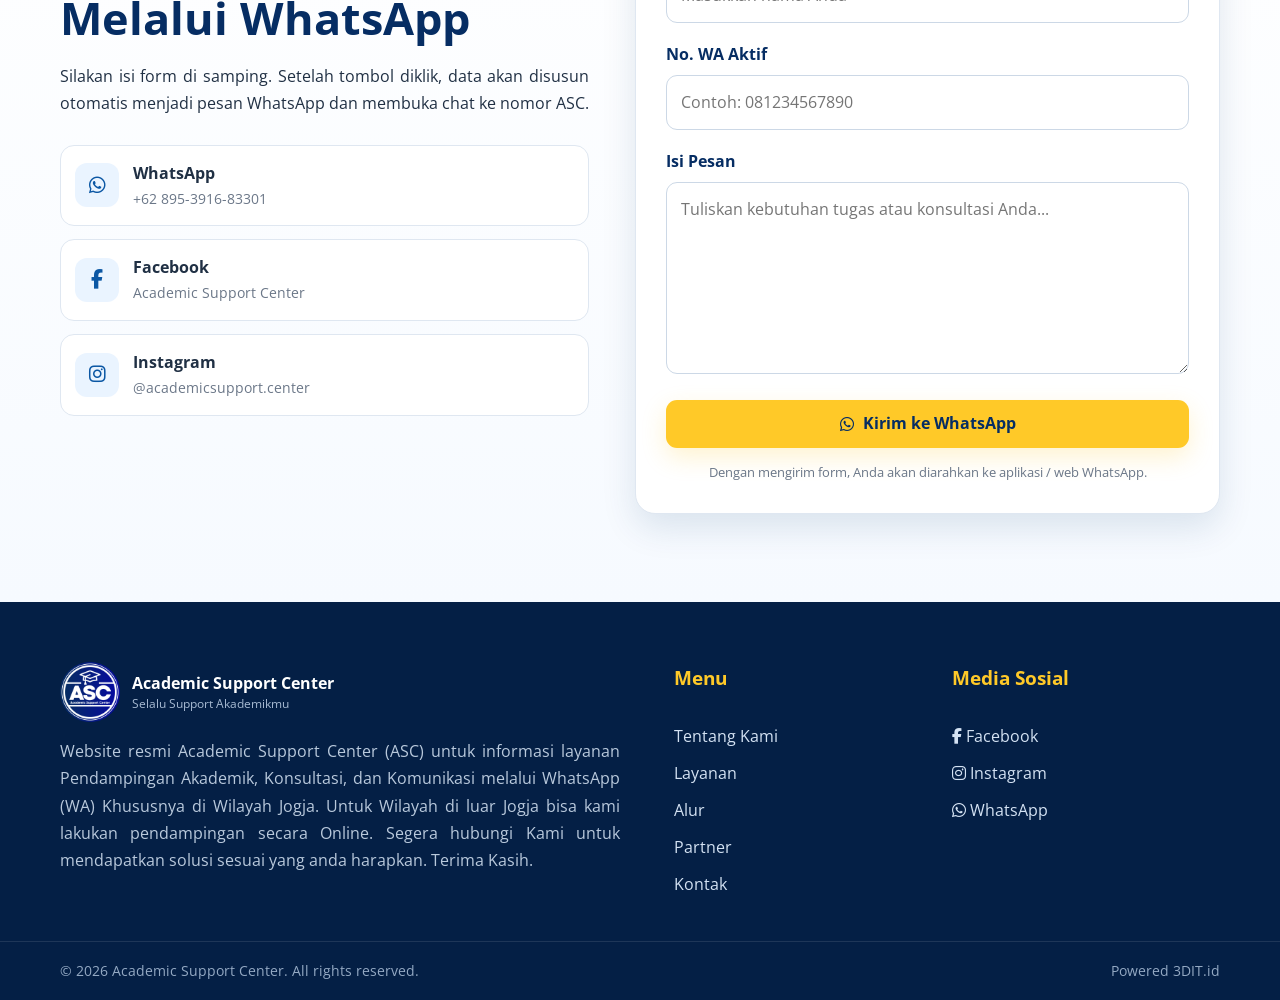
==== commit 5d850c89: "Update index.html" ====
--- a/index.html
+++ b/index.html
@@ -358,42 +358,49 @@
 
 }
 
-    /* =========================================================
-   BUTTON 6 LAYANAN SEO
+/* =========================================================
+   BUTTON 6 LAYANAN SEO - RAPI & COMPACT
    ========================================================= */
 
 .service-buttons-wrap {
     width: 100%;
     display: grid;
-    grid-template-columns: repeat(3, minmax(0, 1fr));
-    gap: 18px;
-    margin-top: 35px;
-    padding-top: 5px;
-}
-
+
+    /* Lebar button dibuat lebih kecil */
+    grid-template-columns: repeat(3, 280px);
+
+    justify-content: center;
+    align-items: center;
+
+    gap: 16px 20px;
+
+    margin: 38px auto 0;
+}
+
+/* BUTTON */
 .service-button {
-    width: 100%;
-    min-height: 58px;
+    width: 280px;
+    min-height: 54px;
 
     display: flex !important;
     align-items: center;
     justify-content: space-between;
 
-    padding: 15px 20px;
+    padding: 13px 17px;
 
     background: #ffffff !important;
     color: #0b57a4 !important;
 
-    border: 2px solid #d9e7f5;
-    border-radius: 14px;
+    border: 1px solid #d6e4f2;
+    border-radius: 10px;
 
     text-decoration: none !important;
 
     font-family: "Open Sans", Arial, sans-serif;
-    font-size: 15px;
+    font-size: 14px;
     font-weight: 700;
 
-    box-shadow: 0 6px 18px rgba(13, 59, 105, 0.08);
+    box-shadow: 0 4px 12px rgba(13, 59, 105, 0.07);
 
     transition:
         background 0.3s ease,
@@ -403,16 +410,17 @@
         box-shadow 0.3s ease;
 }
 
+/* TEXT */
 .service-button span {
-    display: block;
     flex: 1;
-}
-
+    text-align: left;
+}
+
+/* ICON */
 .service-button i {
     flex-shrink: 0;
-    margin-left: 15px;
-
-    font-size: 14px;
+    margin-left: 12px;
+    font-size: 13px;
 
     transition: transform 0.3s ease;
 }
@@ -427,17 +435,17 @@
 
     border-color: #0b57a4;
 
-    transform: translateY(-4px);
-
-    box-shadow: 0 12px 26px rgba(11, 87, 164, 0.22);
+    transform: translateY(-3px);
+
+    box-shadow: 0 8px 18px rgba(11, 87, 164, 0.20);
 }
 
 .service-button:hover i {
-    transform: translateX(6px);
+    transform: translateX(5px);
 }
 
 /* =========================================================
-   ACTIVE / SAAT DIKLIK
+   ACTIVE
    ========================================================= */
 
 .service-button:active {
@@ -445,7 +453,7 @@
 }
 
 /* =========================================================
-   FOCUS KEYBOARD
+   KEYBOARD FOCUS
    ========================================================= */
 
 .service-button:focus-visible {
@@ -457,11 +465,10 @@
    TABLET
    ========================================================= */
 
-@media (max-width: 900px) {
+@media (max-width: 950px) {
 
     .service-buttons-wrap {
-        grid-template-columns: repeat(2, minmax(0, 1fr));
-        gap: 16px;
+        grid-template-columns: repeat(2, 280px);
     }
 
 }
@@ -470,17 +477,21 @@
    HP
    ========================================================= */
 
-@media (max-width: 600px) {
+@media (max-width: 620px) {
 
     .service-buttons-wrap {
         grid-template-columns: 1fr;
-        gap: 14px;
-        margin-top: 28px;
+        gap: 12px;
+        margin-top: 30px;
     }
 
     .service-button {
-        min-height: 55px;
-        padding: 14px 17px;
+        width: min(100%, 320px);
+        margin: 0 auto;
+
+        min-height: 52px;
+        padding: 13px 16px;
+
         font-size: 14px;
     }
 
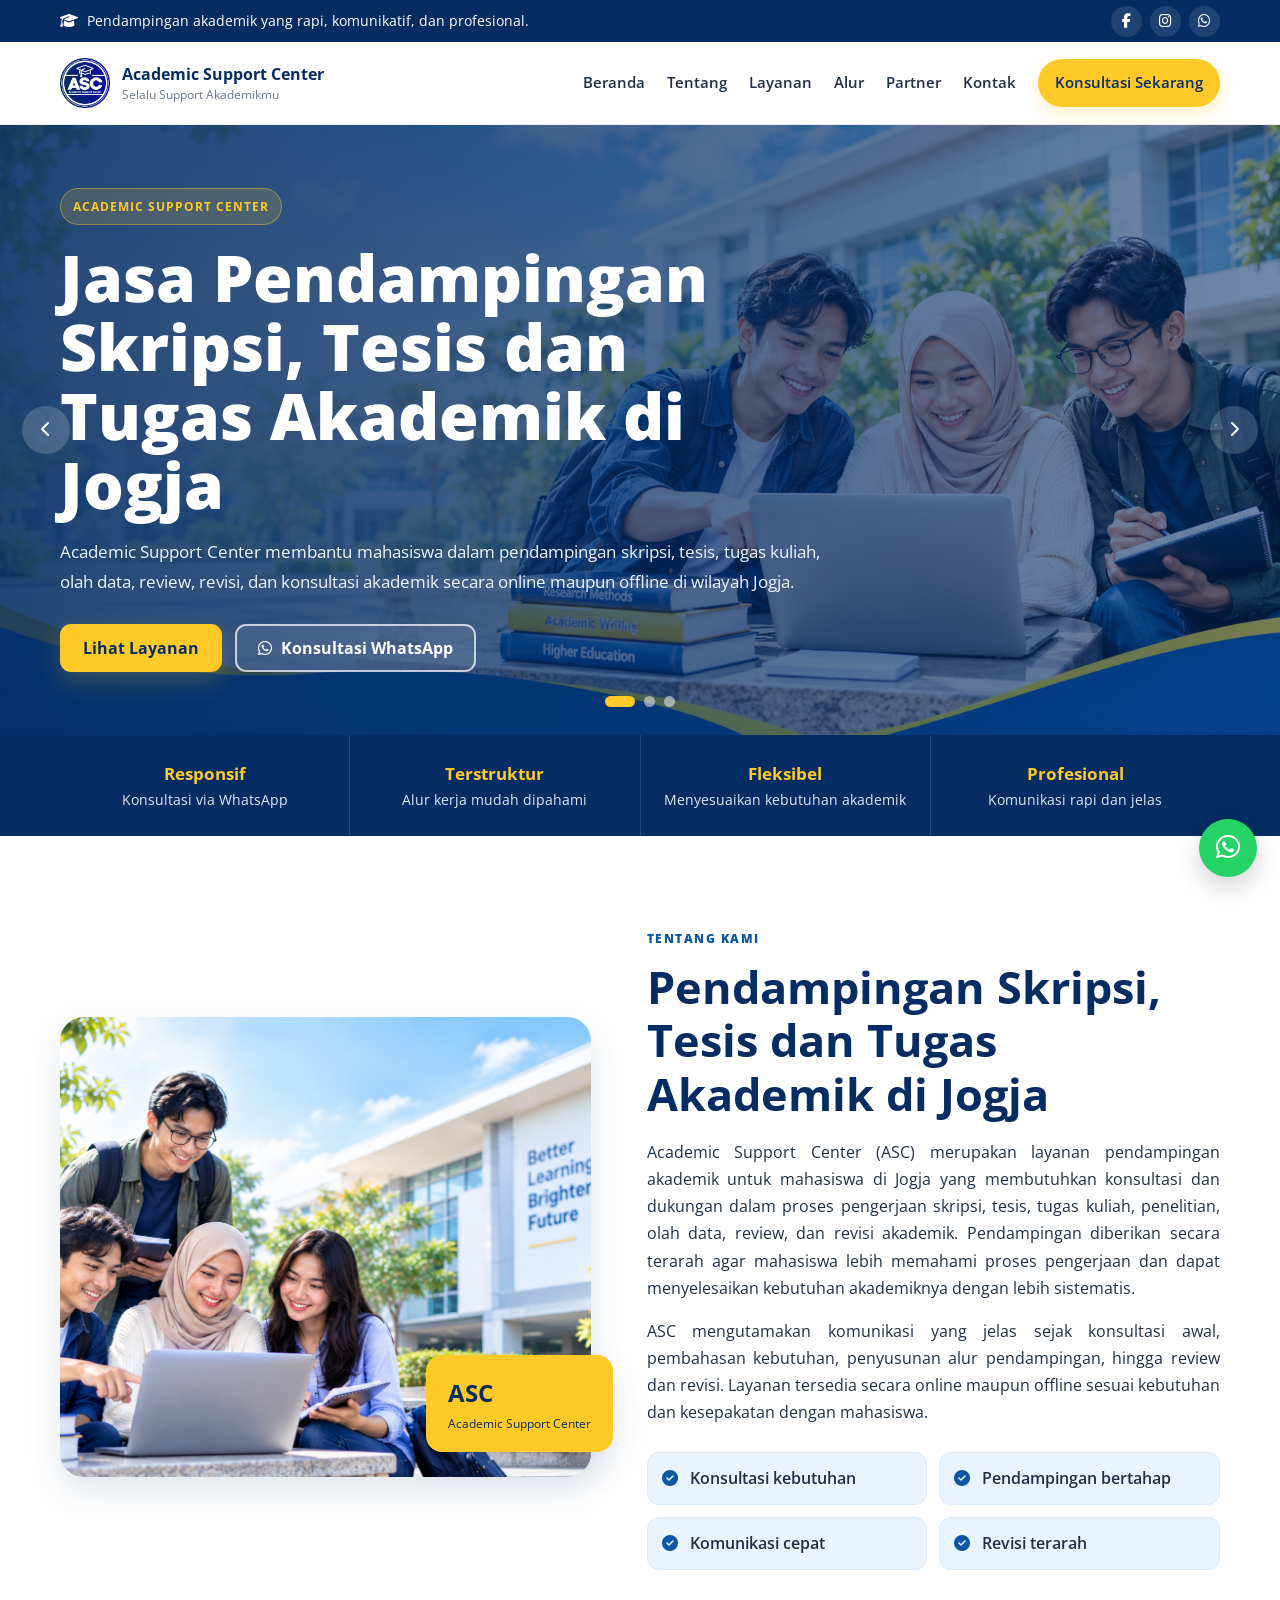
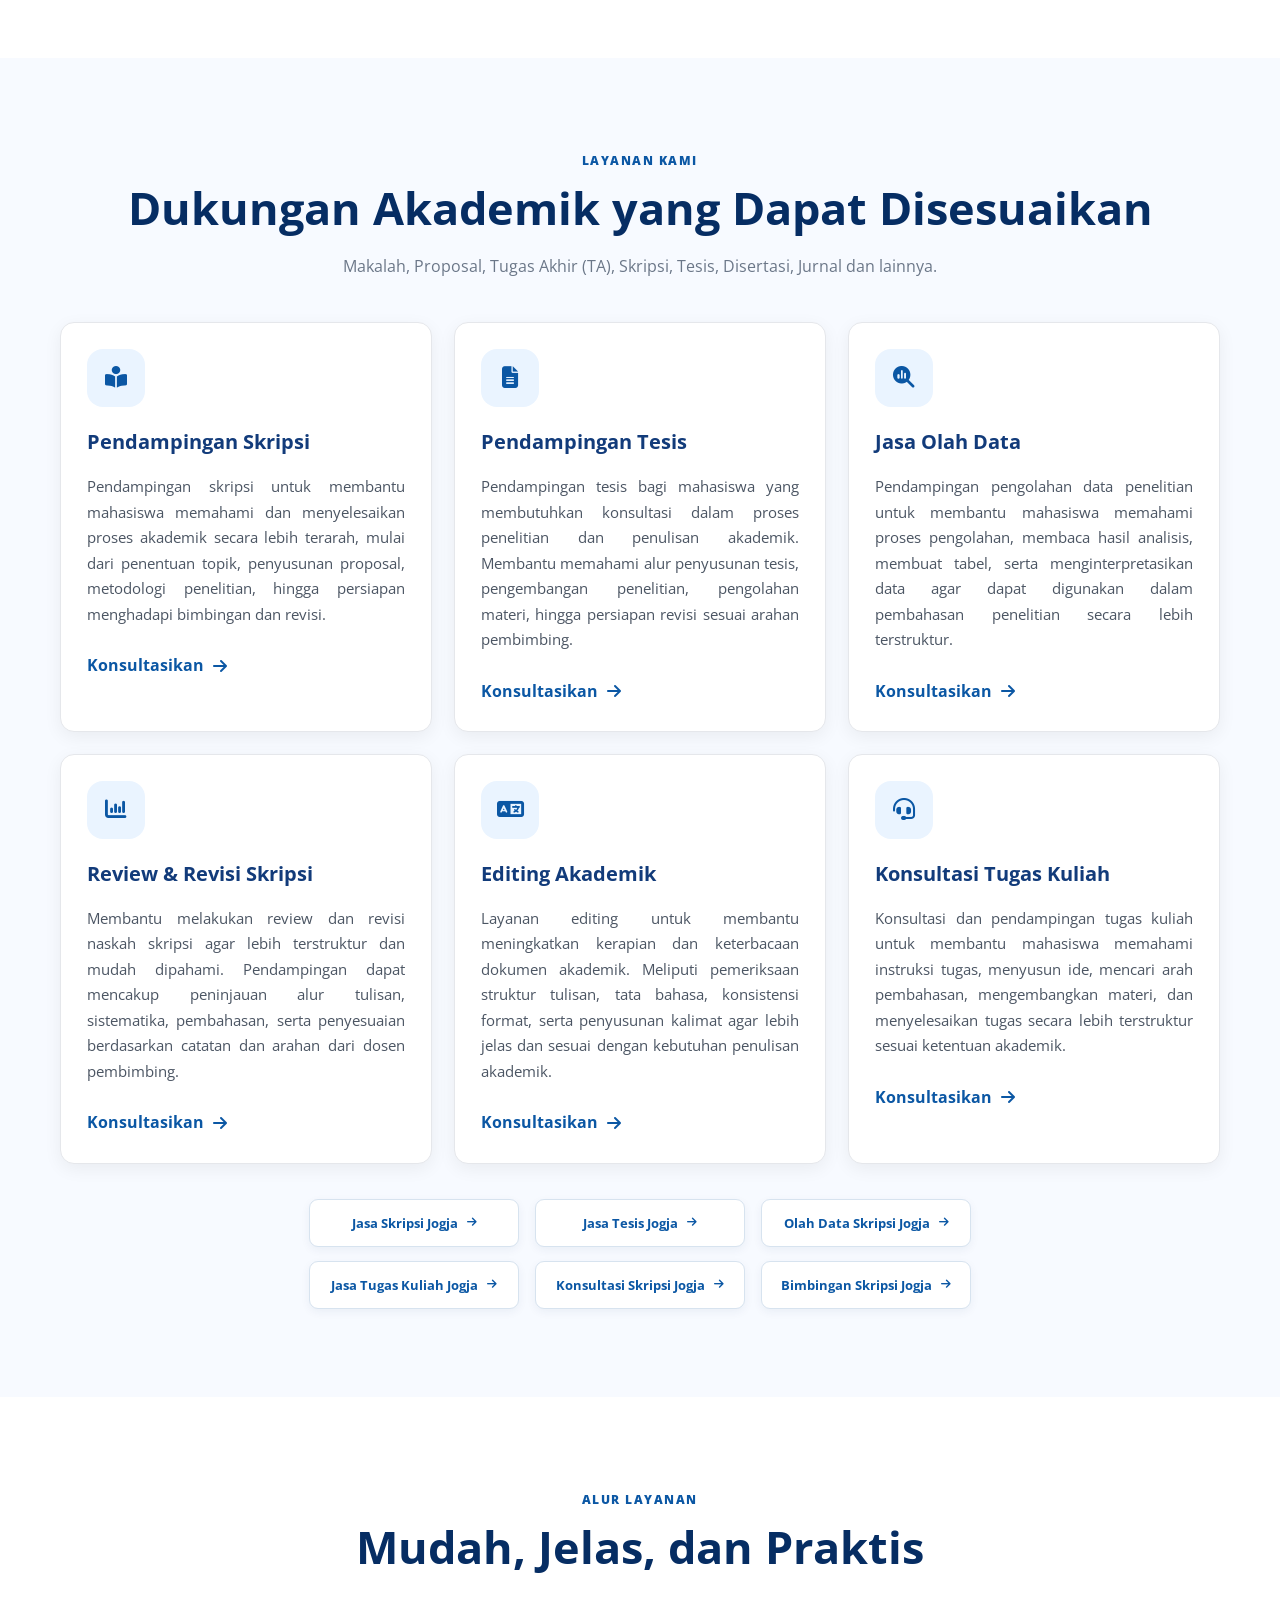
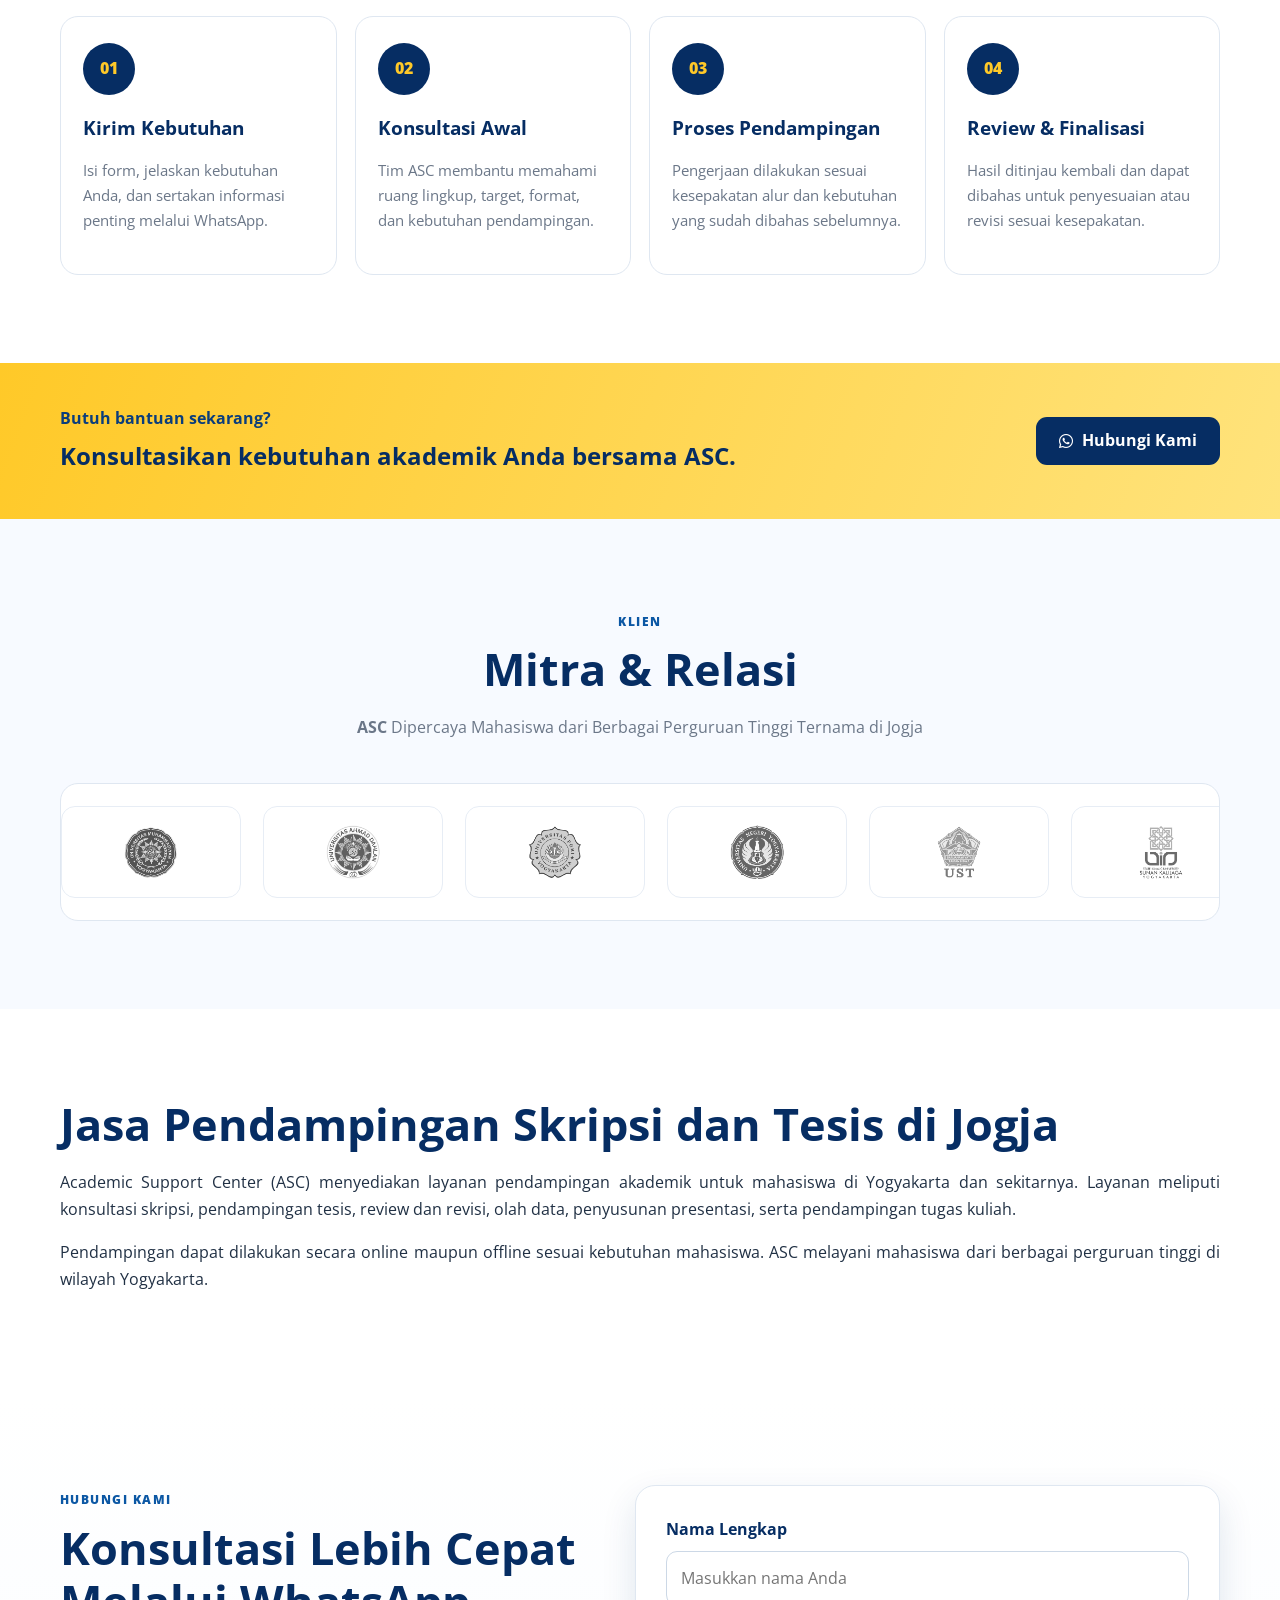
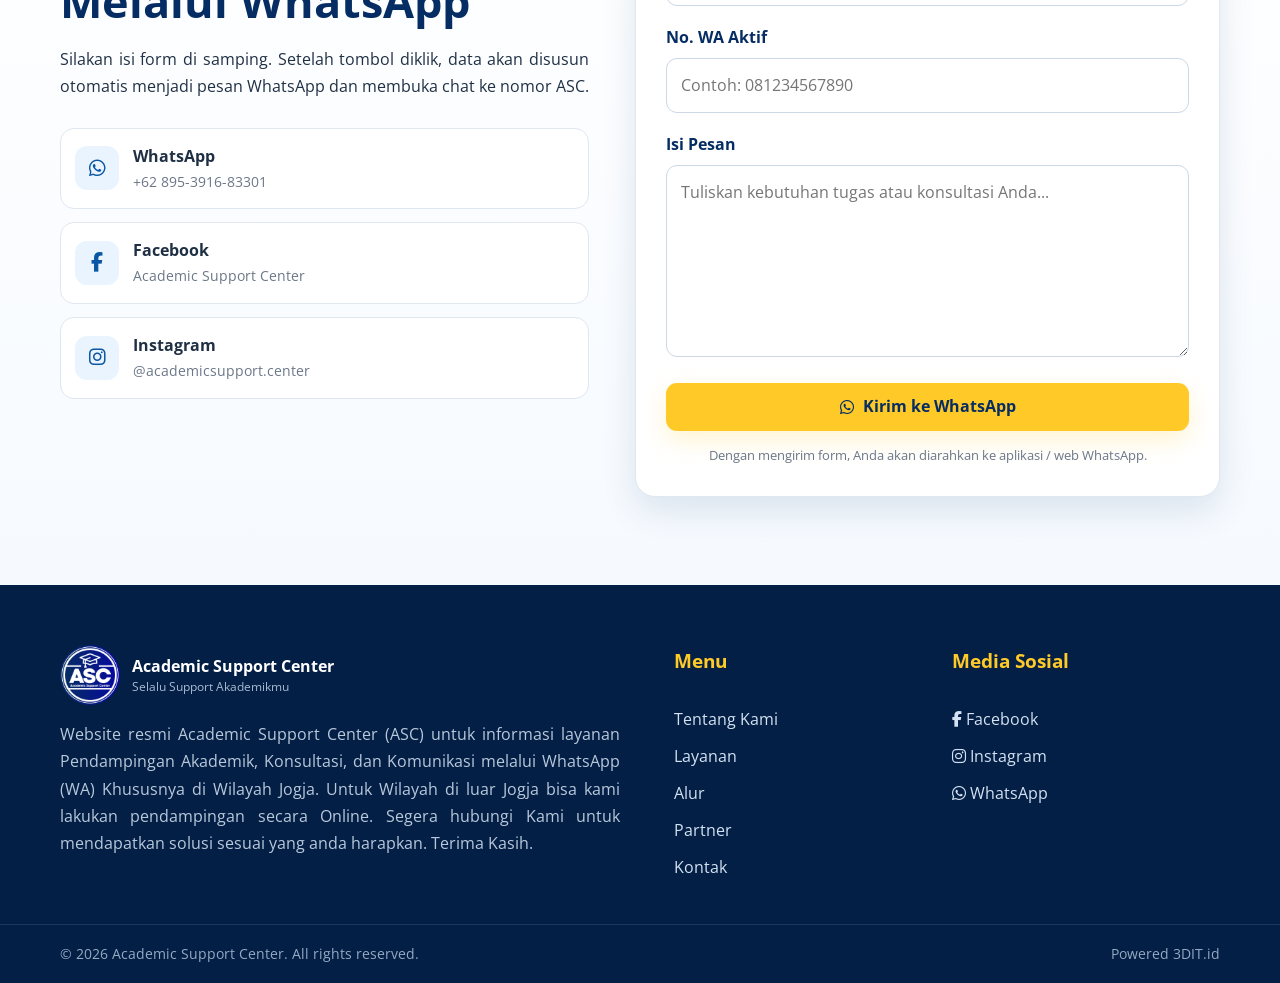
==== commit 6c7057f4: "Update index.html" ====
--- a/index.html
+++ b/index.html
@@ -359,76 +359,65 @@
 }
 
 /* =========================================================
-   BUTTON 6 LAYANAN SEO - RAPI & COMPACT
+   6 BUTTON LAYANAN - COMPACT & CENTER
    ========================================================= */
 
 .service-buttons-wrap {
-    width: 100%;
-    display: grid;
-
-    /* Lebar button dibuat lebih kecil */
-    grid-template-columns: repeat(3, 280px);
-
+    display: flex;
+    flex-wrap: wrap;
     justify-content: center;
     align-items: center;
 
-    gap: 16px 20px;
-
-    margin: 38px auto 0;
+    gap: 14px 16px;
+
+    max-width: 850px;
+    margin: 35px auto 0;
 }
 
 /* BUTTON */
 .service-button {
-    width: 280px;
-    min-height: 54px;
-
-    display: flex !important;
+    display: inline-flex !important;
     align-items: center;
-    justify-content: space-between;
-
-    padding: 13px 17px;
+    justify-content: center;
+
+    width: auto !important;
+    min-width: 210px;
+    max-width: 245px;
+    height: 48px;
+
+    padding: 0 16px;
 
     background: #ffffff !important;
     color: #0b57a4 !important;
 
-    border: 1px solid #d6e4f2;
-    border-radius: 10px;
+    border: 1px solid #d7e3ef;
+    border-radius: 9px;
 
     text-decoration: none !important;
 
     font-family: "Open Sans", Arial, sans-serif;
-    font-size: 14px;
+    font-size: 13px;
     font-weight: 700;
 
-    box-shadow: 0 4px 12px rgba(13, 59, 105, 0.07);
-
-    transition:
-        background 0.3s ease,
-        color 0.3s ease,
-        border-color 0.3s ease,
-        transform 0.3s ease,
-        box-shadow 0.3s ease;
+    box-shadow: 0 3px 10px rgba(13, 59, 105, 0.06);
+
+    transition: all 0.25s ease;
 }
 
 /* TEXT */
 .service-button span {
-    flex: 1;
-    text-align: left;
-}
-
-/* ICON */
+    white-space: nowrap;
+}
+
+/* ARROW */
 .service-button i {
-    flex-shrink: 0;
-    margin-left: 12px;
-    font-size: 13px;
-
-    transition: transform 0.3s ease;
-}
-
-/* =========================================================
-   HOVER
-   ========================================================= */
-
+    margin-left: 9px;
+    font-size: 11px;
+
+    transition: transform 0.25s ease;
+}
+
+/* HOVER */
 .service-button:hover {
     background: #0b57a4 !important;
     color: #ffffff !important;
@@ -437,64 +426,62 @@
 
     transform: translateY(-3px);
 
-    box-shadow: 0 8px 18px rgba(11, 87, 164, 0.20);
+    box-shadow: 0 7px 16px rgba(11, 87, 164, 0.18);
 }
 
 .service-button:hover i {
-    transform: translateX(5px);
-}
-
-/* =========================================================
-   ACTIVE
-   ========================================================= */
-
+    transform: translateX(4px);
+}
+
+/* ACTIVE */
 .service-button:active {
     transform: translateY(-1px);
 }
 
-/* =========================================================
-   KEYBOARD FOCUS
-   ========================================================= */
-
+/* FOCUS */
 .service-button:focus-visible {
     outline: 3px solid #ffc928;
     outline-offset: 3px;
 }
 
-/* =========================================================
-   TABLET
-   ========================================================= */
-
-@media (max-width: 950px) {
-
+/* TABLET */
+@media (max-width: 800px) {
     .service-buttons-wrap {
-        grid-template-columns: repeat(2, 280px);
+        max-width: 600px;
     }
 
-}
-
-/* =========================================================
-   HP
-   ========================================================= */
-
-@media (max-width: 620px) {
+    .service-button {
+        min-width: 200px;
+    }
+}
+
+/* HP */
+@media (max-width: 600px) {
 
     .service-buttons-wrap {
-        grid-template-columns: 1fr;
-        gap: 12px;
-        margin-top: 30px;
+        display: grid;
+        grid-template-columns: 1fr 1fr;
+
+        max-width: 100%;
+        gap: 10px;
+
+        margin-top: 28px;
     }
 
     .service-button {
-        width: min(100%, 320px);
-        margin: 0 auto;
-
-        min-height: 52px;
-        padding: 13px 16px;
-
-        font-size: 14px;
+        width: 100% !important;
+        min-width: 0;
+        max-width: none;
+
+        height: 46px;
+        padding: 0 10px;
+
+        font-size: 12px;
     }
 
+    .service-button i {
+        margin-left: 6px;
+    }
 }
     
   </style>
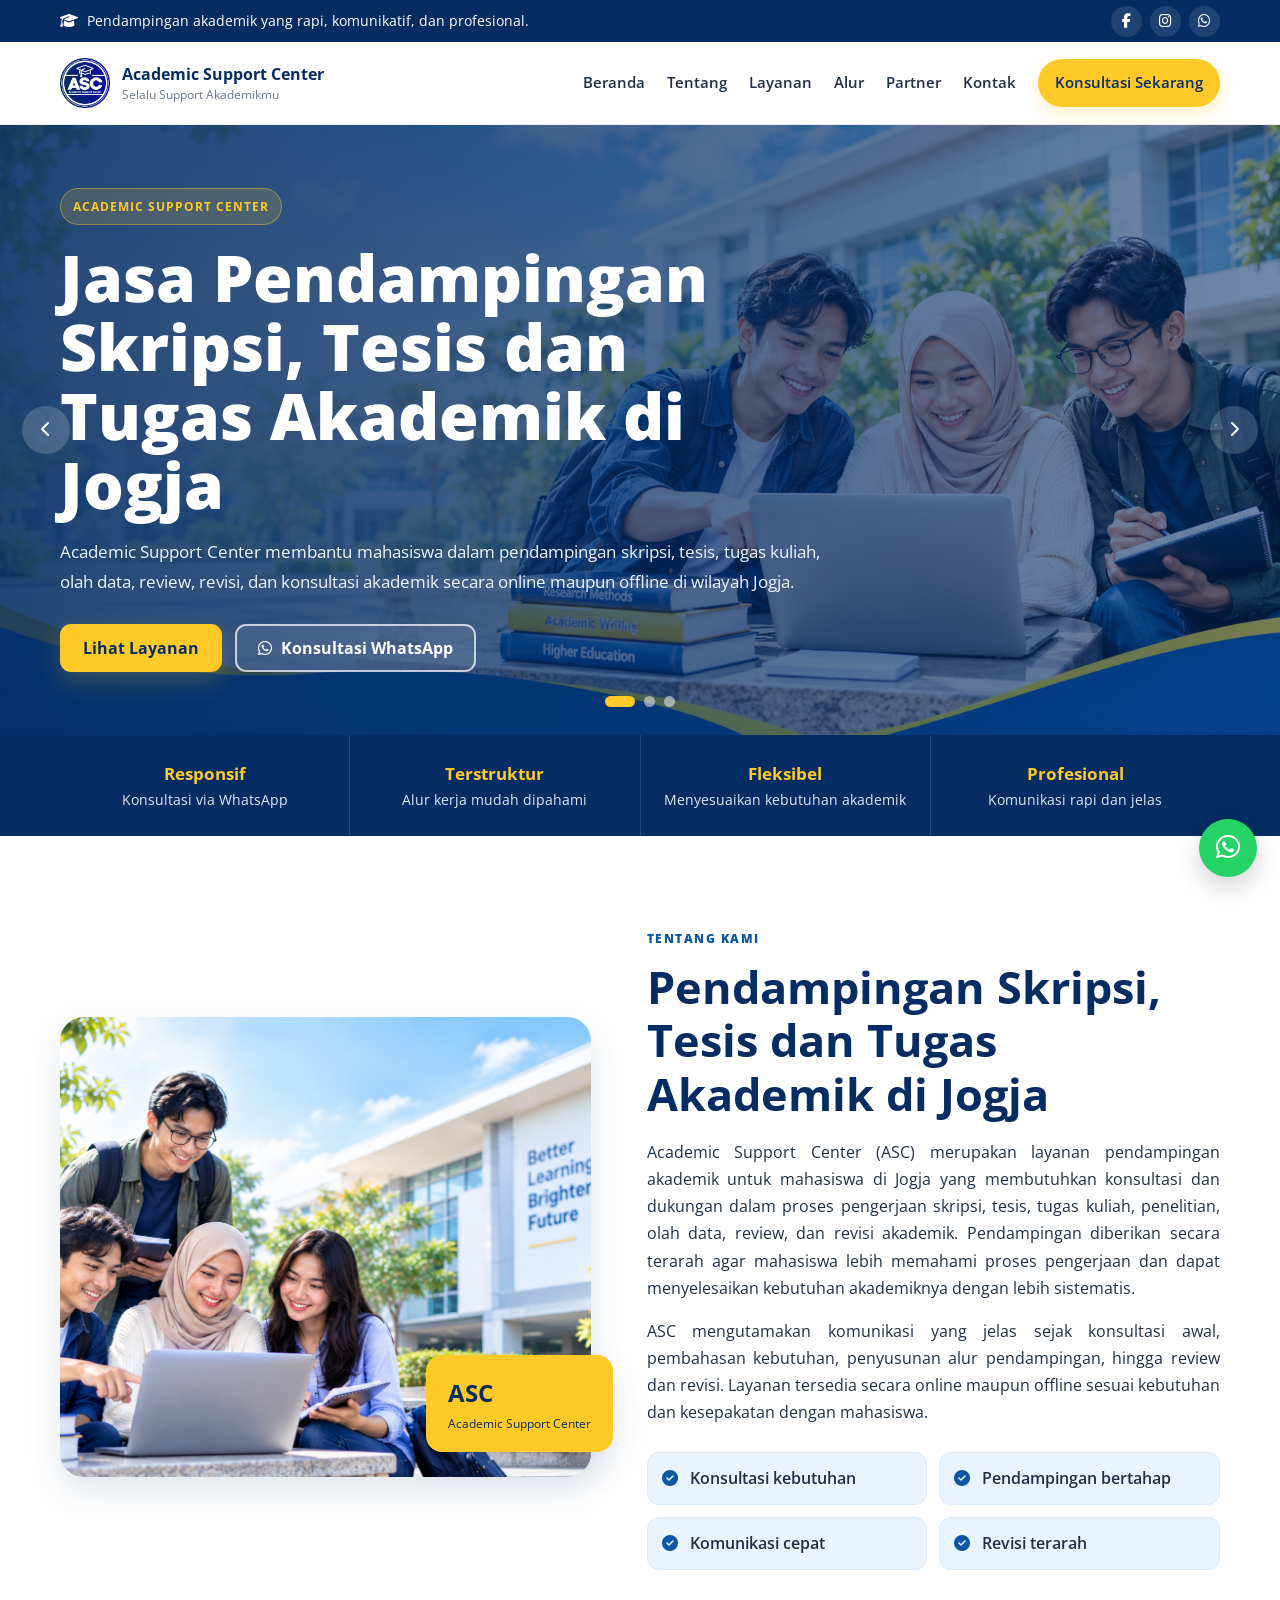
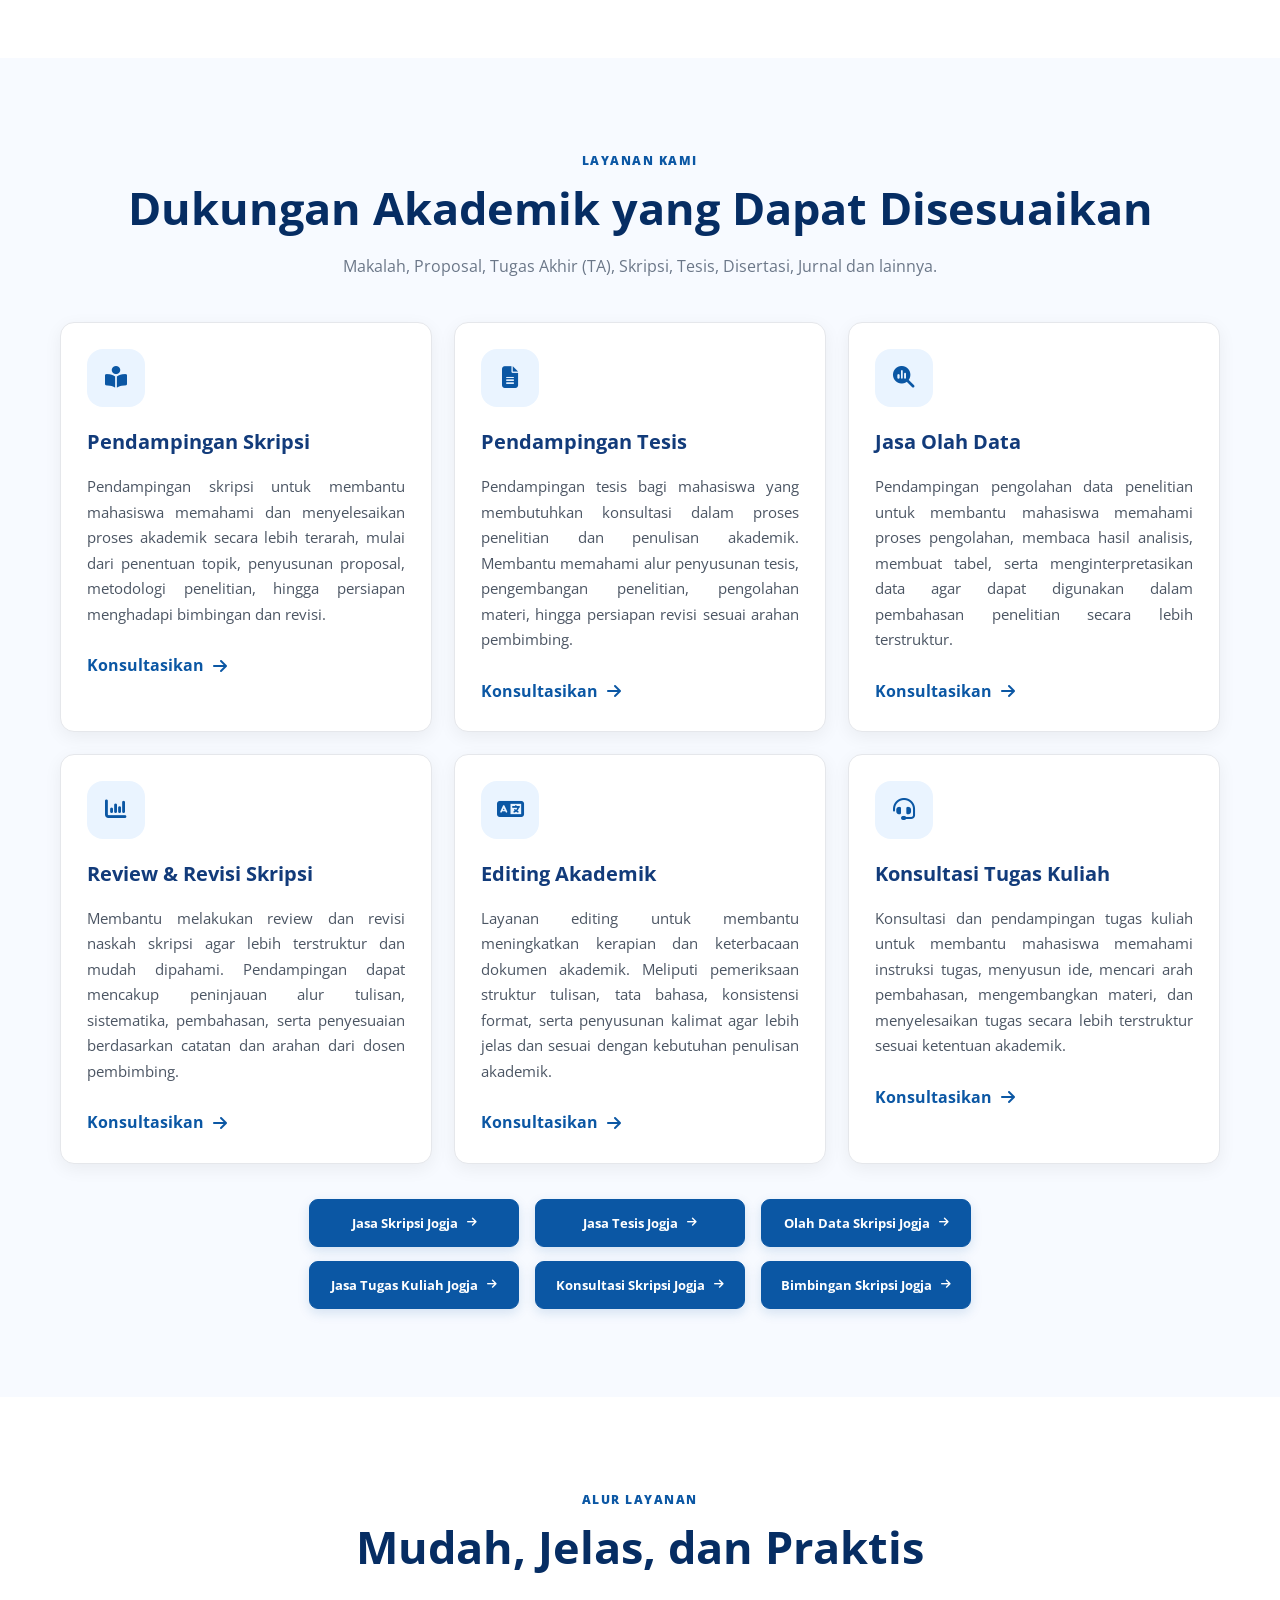
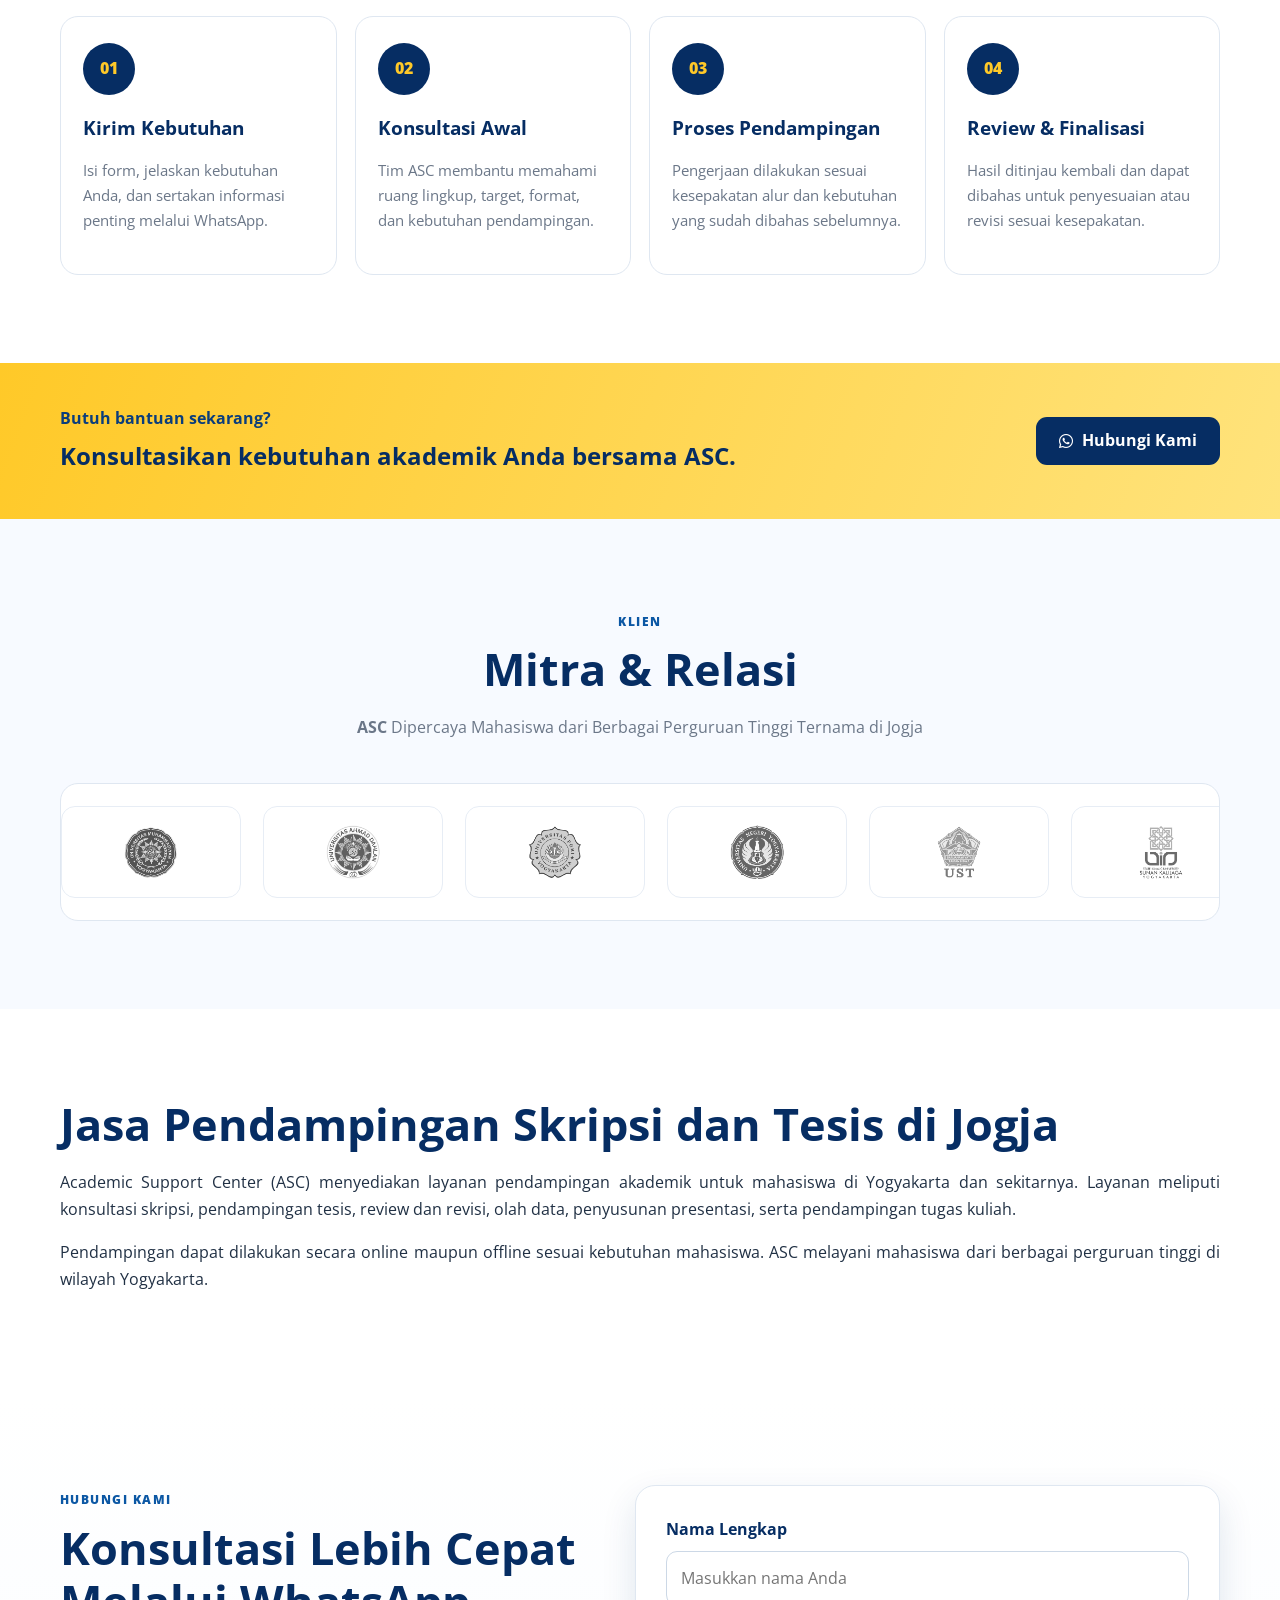
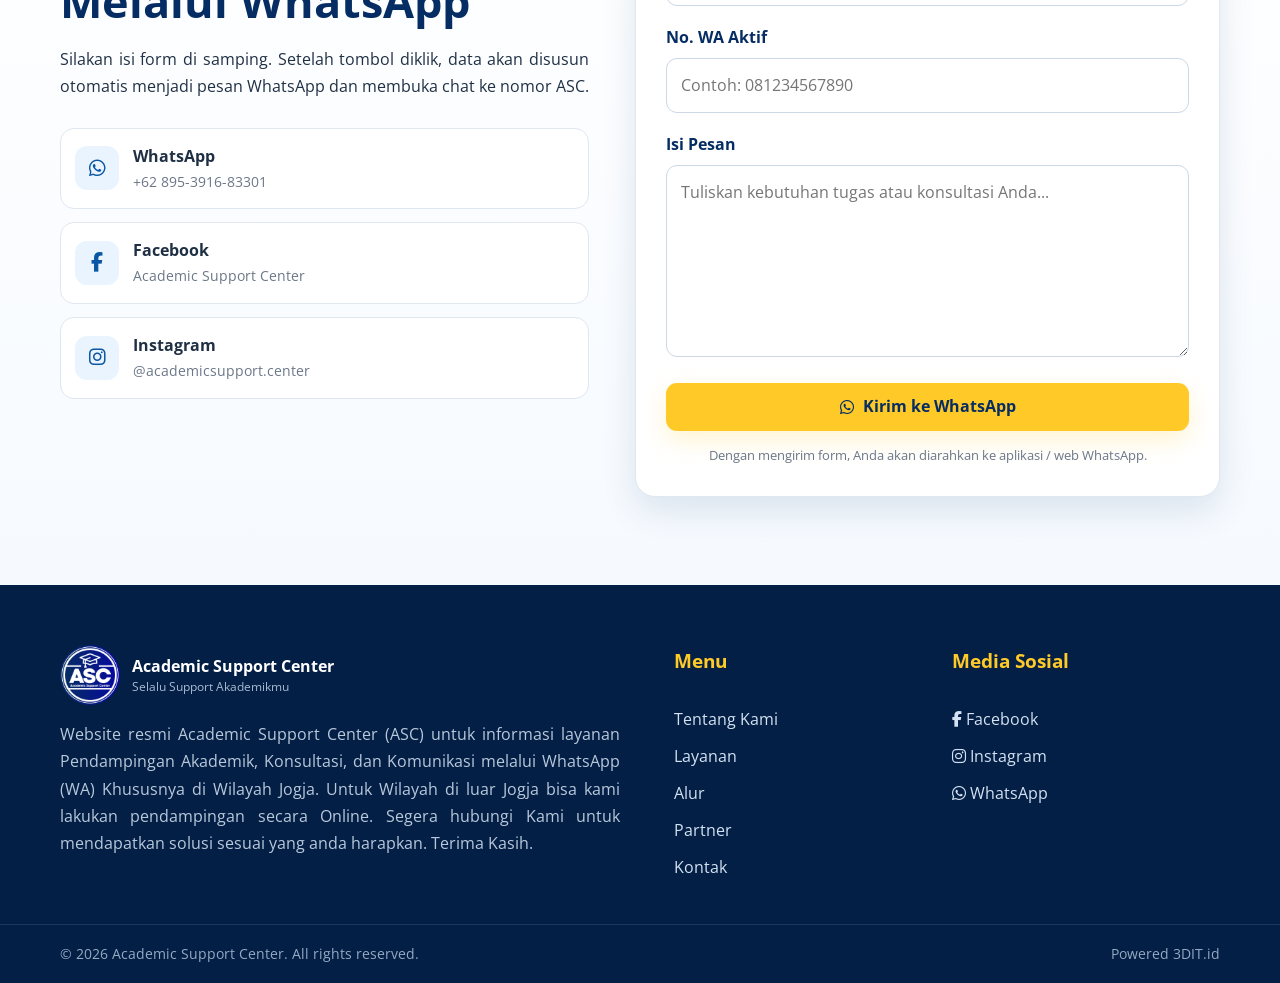
==== commit 01b9e092: "Update index.html" ====
--- a/index.html
+++ b/index.html
@@ -359,7 +359,7 @@
 }
 
 /* =========================================================
-   6 BUTTON LAYANAN - COMPACT & CENTER
+   6 BUTTON LAYANAN - BLUE TO YELLOW HOVER
    ========================================================= */
 
 .service-buttons-wrap {
@@ -374,7 +374,6 @@
     margin: 35px auto 0;
 }
 
-/* BUTTON */
 .service-button {
     display: inline-flex !important;
     align-items: center;
@@ -387,10 +386,11 @@
 
     padding: 0 16px;
 
-    background: #ffffff !important;
-    color: #0b57a4 !important;
-
-    border: 1px solid #d7e3ef;
+    /* KONDISI NORMAL = BIRU */
+    background: #0b57a4 !important;
+    color: #ffffff !important;
+
+    border: 1px solid #0b57a4;
     border-radius: 9px;
 
     text-decoration: none !important;
@@ -399,53 +399,78 @@
     font-size: 13px;
     font-weight: 700;
 
-    box-shadow: 0 3px 10px rgba(13, 59, 105, 0.06);
-
-    transition: all 0.25s ease;
-}
-
-/* TEXT */
+    box-shadow: 0 4px 12px rgba(11, 87, 164, 0.15);
+
+    transition:
+        background 0.25s ease,
+        color 0.25s ease,
+        border-color 0.25s ease,
+        transform 0.25s ease,
+        box-shadow 0.25s ease;
+}
+
 .service-button span {
     white-space: nowrap;
 }
 
-/* ARROW */
 .service-button i {
     margin-left: 9px;
     font-size: 11px;
 
-    transition: transform 0.25s ease;
-}
-
-/* HOVER */
+    color: #ffffff;
+
+    transition:
+        transform 0.25s ease,
+        color 0.25s ease;
+}
+
+/* =========================================================
+   HOVER = KUNING
+   ========================================================= */
+
 .service-button:hover {
-    background: #0b57a4 !important;
-    color: #ffffff !important;
-
-    border-color: #0b57a4;
+    background: #ffc928 !important;
+    color: #062d63 !important;
+
+    border-color: #ffc928;
 
     transform: translateY(-3px);
 
-    box-shadow: 0 7px 16px rgba(11, 87, 164, 0.18);
+    box-shadow: 0 8px 18px rgba(227, 170, 0, 0.25);
+}
+
+.service-button:hover span {
+    color: #062d63 !important;
 }
 
 .service-button:hover i {
+    color: #062d63 !important;
     transform: translateX(4px);
 }
 
-/* ACTIVE */
+/* =========================================================
+   SAAT DIKLIK
+   ========================================================= */
+
 .service-button:active {
     transform: translateY(-1px);
 }
 
-/* FOCUS */
+/* =========================================================
+   FOCUS
+   ========================================================= */
+
 .service-button:focus-visible {
     outline: 3px solid #ffc928;
     outline-offset: 3px;
 }
 
-/* TABLET */
+/* =========================================================
+   TABLET
+   ========================================================= */
+
 @media (max-width: 800px) {
+
     .service-buttons-wrap {
         max-width: 600px;
     }
@@ -453,9 +478,13 @@
     .service-button {
         min-width: 200px;
     }
-}
-
-/* HP */
+
+}
+
+/* =========================================================
+   HP
+   ========================================================= */
+
 @media (max-width: 600px) {
 
     .service-buttons-wrap {
@@ -482,8 +511,9 @@
     .service-button i {
         margin-left: 6px;
     }
-}
-    
+
+}    
+
   </style>
 </head>
 <body>
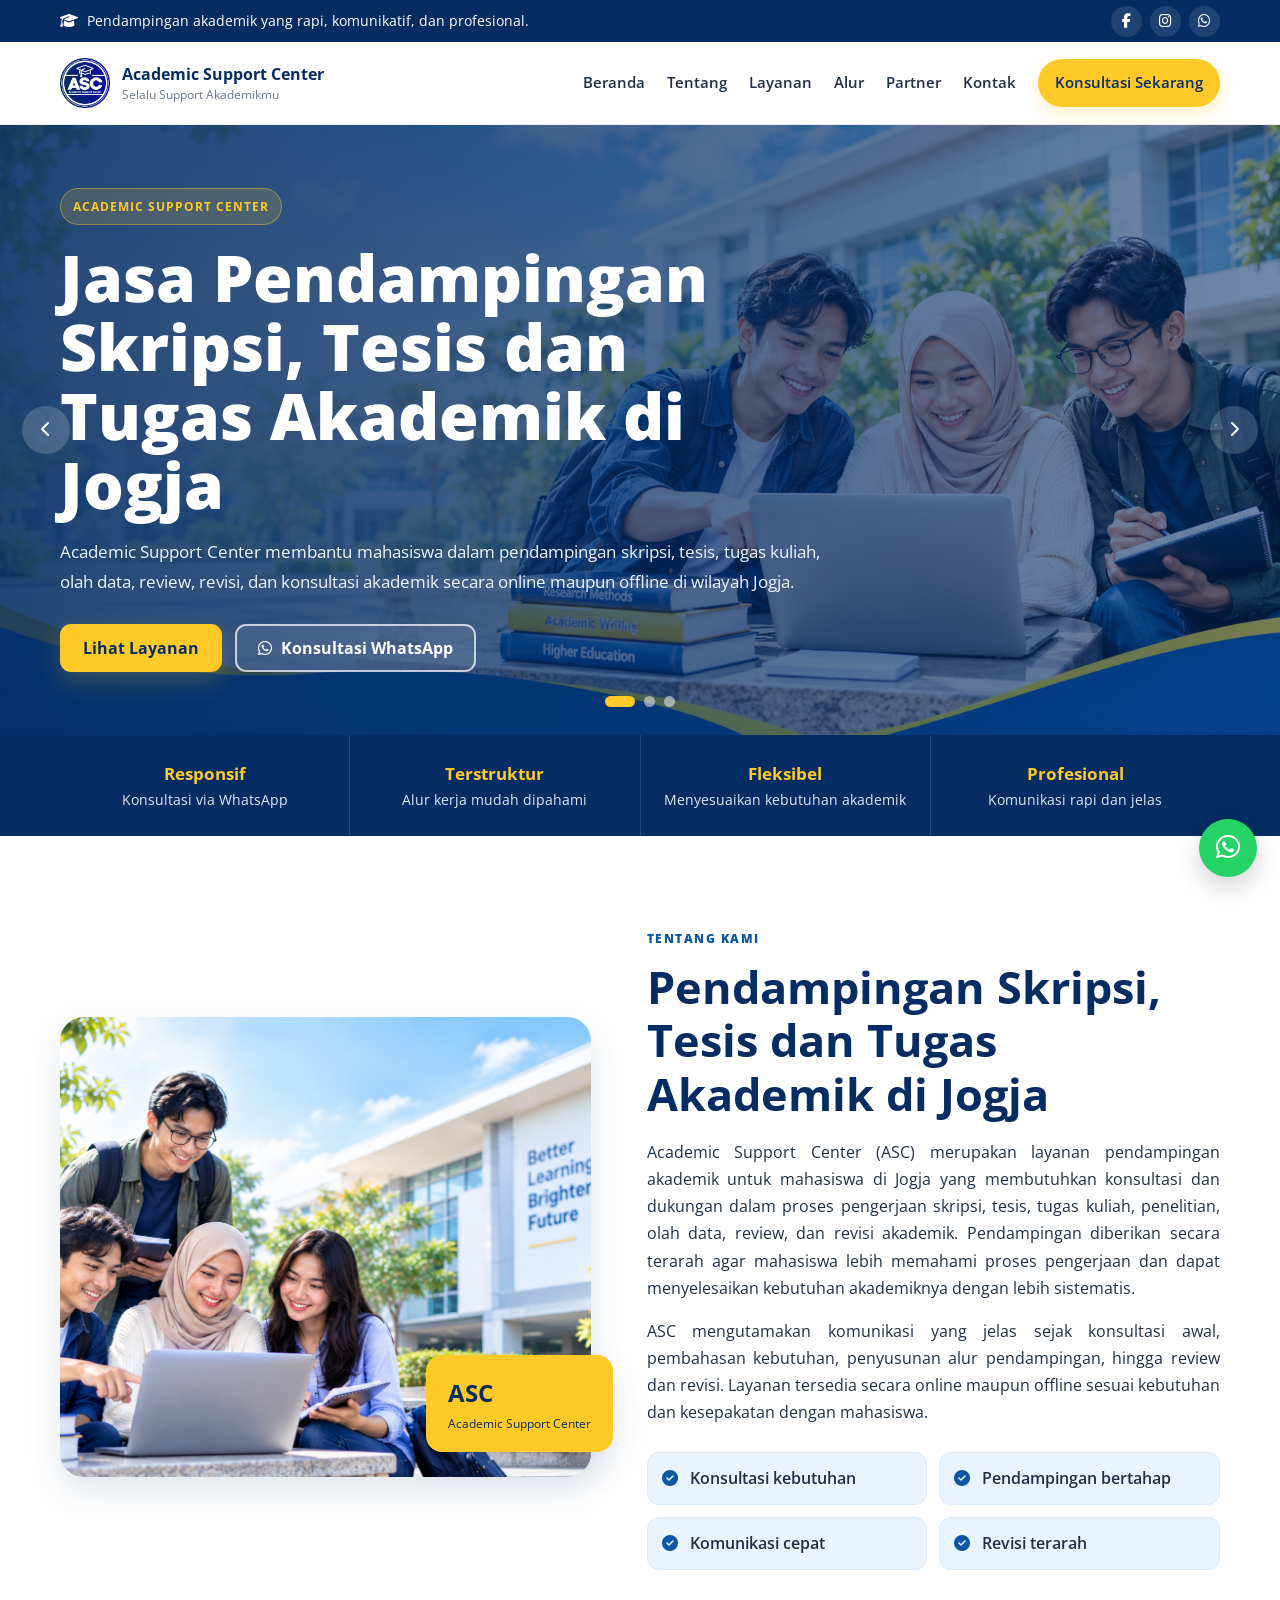
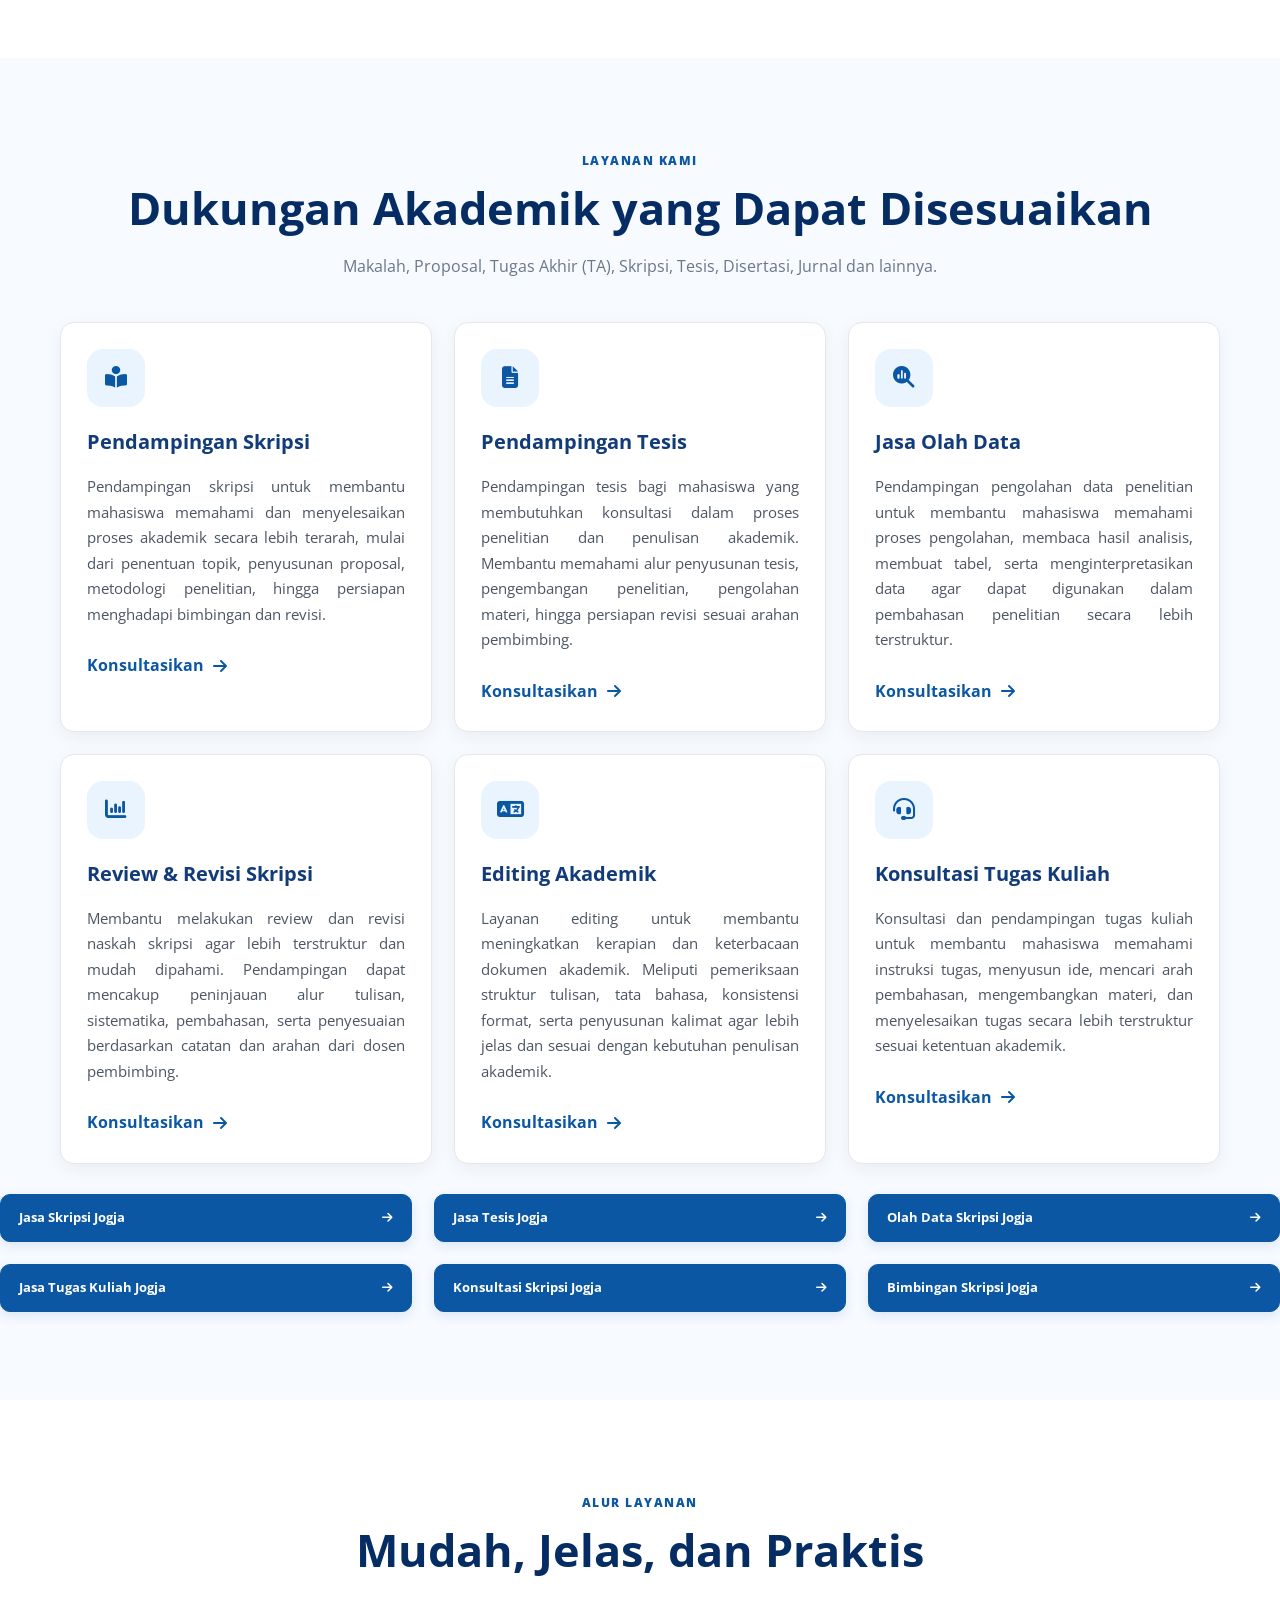
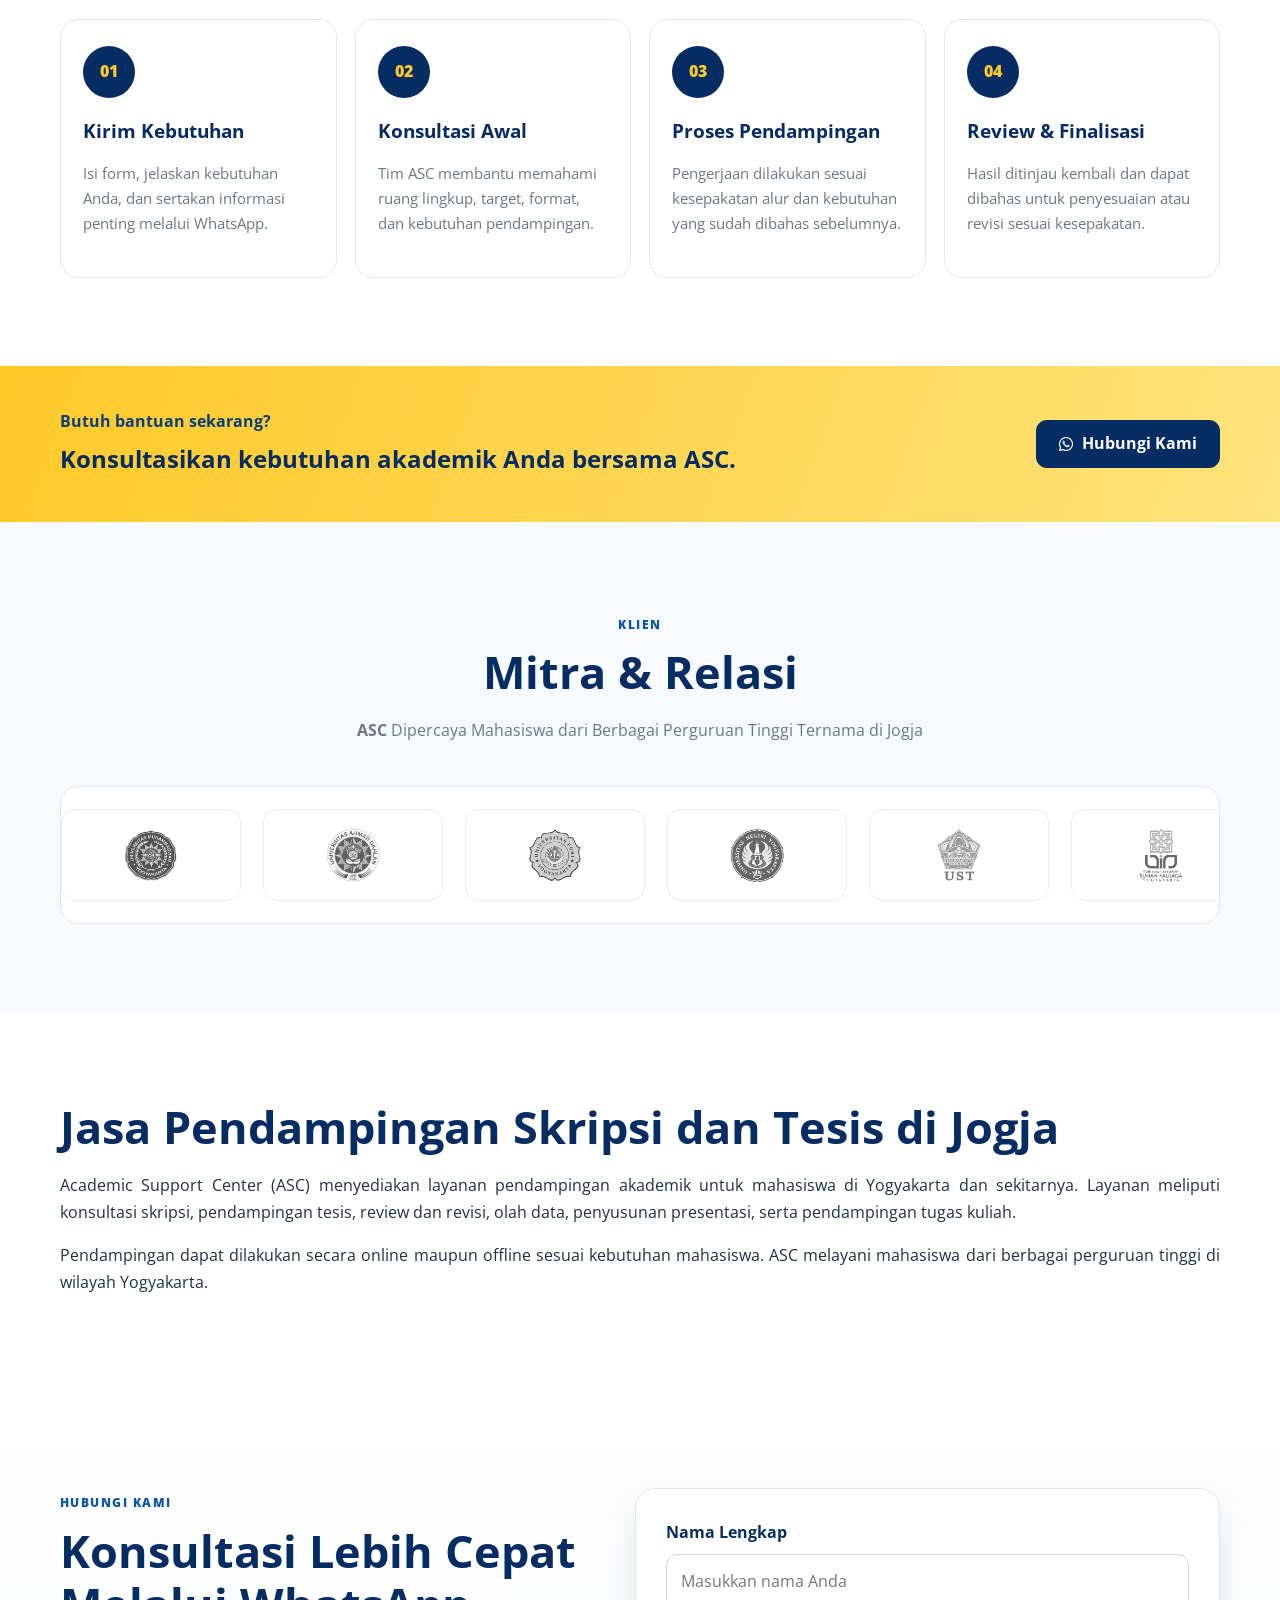
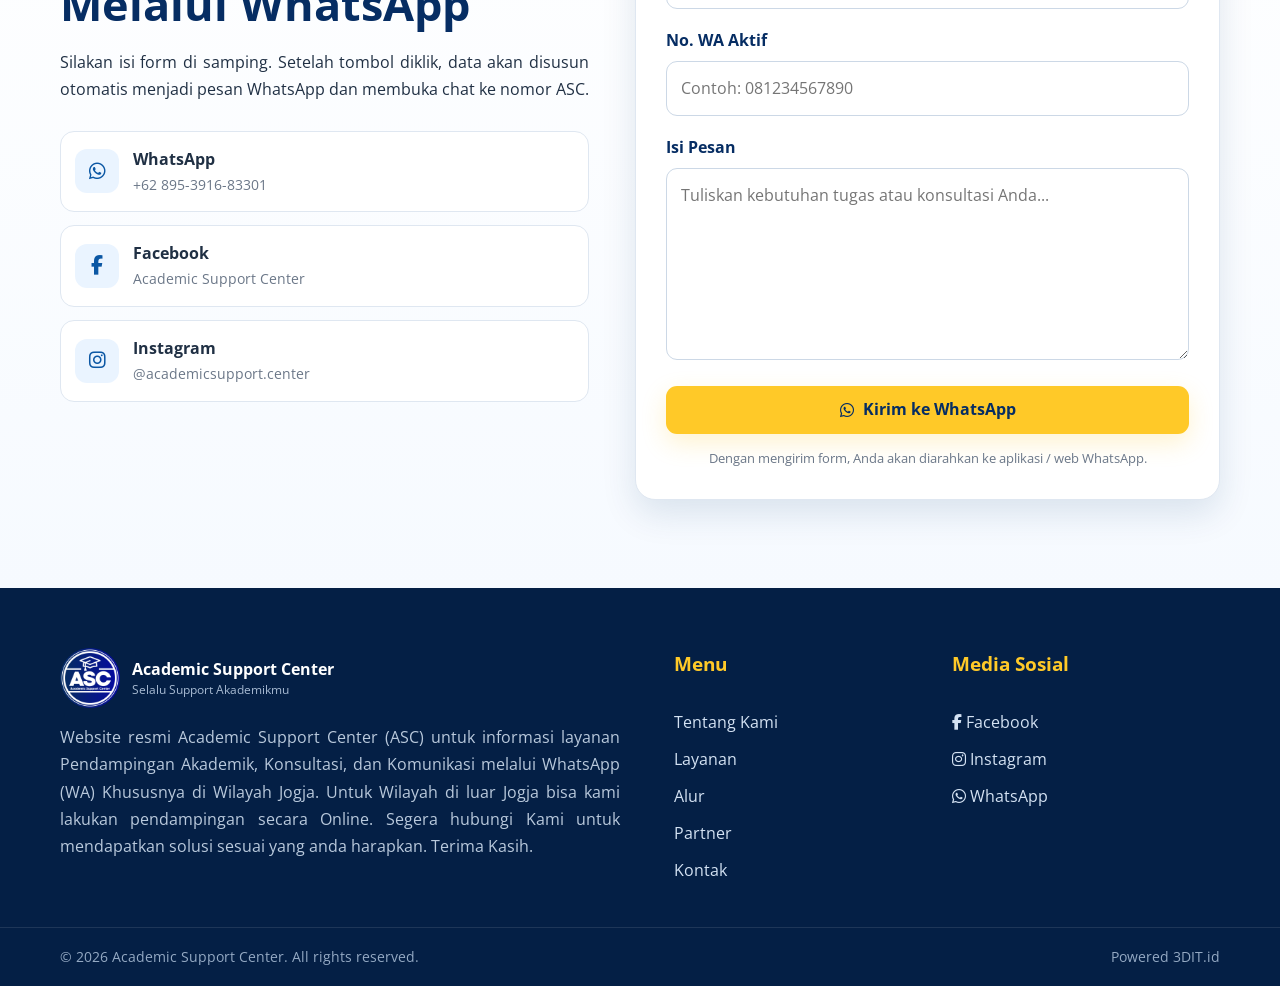
==== commit f36c33f8: "Update index.html" ====
--- a/index.html
+++ b/index.html
@@ -358,48 +358,53 @@
 
 }
 
+
 /* =========================================================
-   6 BUTTON LAYANAN - BLUE TO YELLOW HOVER
+   BUTTON LAYANAN SEO - SEJAJAR DENGAN GRID KARTU
    ========================================================= */
 
 .service-buttons-wrap {
-    display: flex;
-    flex-wrap: wrap;
-    justify-content: center;
+    display: grid;
+    grid-template-columns: repeat(3, minmax(0, 1fr));
+
+    gap: 22px;
+
+    width: 100%;
+    max-width: none;
+    margin: 30px auto 0;
+    padding: 0;
+    box-sizing: border-box;
+}
+
+/* BUTTON NORMAL: BIRU */
+.service-buttons-wrap .service-button {
+    display: flex !important;
     align-items: center;
-
-    gap: 14px 16px;
-
-    max-width: 850px;
-    margin: 35px auto 0;
-}
-
-.service-button {
-    display: inline-flex !important;
-    align-items: center;
-    justify-content: center;
-
-    width: auto !important;
-    min-width: 210px;
-    max-width: 245px;
-    height: 48px;
-
-    padding: 0 16px;
-
-    /* KONDISI NORMAL = BIRU */
+    justify-content: space-between;
+
+    width: 100% !important;
+    min-width: 0 !important;
+    max-width: none !important;
+    min-height: 48px;
+    height: auto;
+
+    padding: 12px 18px;
+    box-sizing: border-box;
+
     background: #0b57a4 !important;
     color: #ffffff !important;
 
     border: 1px solid #0b57a4;
-    border-radius: 9px;
-
-    text-decoration: none !important;
+    border-radius: 10px;
 
     font-family: "Open Sans", Arial, sans-serif;
     font-size: 13px;
     font-weight: 700;
-
-    box-shadow: 0 4px 12px rgba(11, 87, 164, 0.15);
+    line-height: 1.4;
+
+    text-decoration: none !important;
+
+    box-shadow: 0 4px 12px rgba(11, 87, 164, 0.12);
 
     transition:
         background 0.25s ease,
@@ -409,26 +414,26 @@
         box-shadow 0.25s ease;
 }
 
-.service-button span {
-    white-space: nowrap;
-}
-
-.service-button i {
-    margin-left: 9px;
-    font-size: 11px;
-
-    color: #ffffff;
-
-    transition:
-        transform 0.25s ease,
-        color 0.25s ease;
-}
-
-/* =========================================================
-   HOVER = KUNING
-   ========================================================= */
-
-.service-button:hover {
+/* TEKS */
+.service-buttons-wrap .service-button span {
+    flex: 1;
+    white-space: normal;
+    text-align: left;
+    color: inherit !important;
+}
+
+/* PANAH */
+.service-buttons-wrap .service-button i {
+    flex-shrink: 0;
+    margin-left: 10px;
+    font-size: 12px;
+    color: inherit !important;
+
+    transition: transform 0.25s ease;
+}
+
+/* HOVER: KUNING */
+.service-buttons-wrap .service-button:hover {
     background: #ffc928 !important;
     color: #062d63 !important;
 
@@ -436,83 +441,51 @@
 
     transform: translateY(-3px);
 
-    box-shadow: 0 8px 18px rgba(227, 170, 0, 0.25);
-}
-
-.service-button:hover span {
+    box-shadow: 0 8px 18px rgba(227, 170, 0, 0.22);
+}
+
+.service-buttons-wrap .service-button:hover span,
+.service-buttons-wrap .service-button:hover i {
     color: #062d63 !important;
 }
 
-.service-button:hover i {
-    color: #062d63 !important;
+.service-buttons-wrap .service-button:hover i {
     transform: translateX(4px);
 }
 
-/* =========================================================
-   SAAT DIKLIK
-   ========================================================= */
-
-.service-button:active {
+/* KLIK */
+.service-buttons-wrap .service-button:active {
     transform: translateY(-1px);
 }
 
-/* =========================================================
-   FOCUS
-   ========================================================= */
-
-.service-button:focus-visible {
+/* FOCUS KEYBOARD */
+.service-buttons-wrap .service-button:focus-visible {
     outline: 3px solid #ffc928;
     outline-offset: 3px;
 }
 
-/* =========================================================
-   TABLET
-   ========================================================= */
-
-@media (max-width: 800px) {
-
+/* TABLET */
+@media (max-width: 900px) {
     .service-buttons-wrap {
-        max-width: 600px;
+        grid-template-columns: repeat(2, minmax(0, 1fr));
+        gap: 18px;
     }
-
-    .service-button {
-        min-width: 200px;
+}
+
+/* HP */
+@media (max-width: 600px) {
+    .service-buttons-wrap {
+        grid-template-columns: 1fr;
+        gap: 12px;
+        margin-top: 25px;
     }
 
-}
-
-/* =========================================================
-   HP
-   ========================================================= */
-
-@media (max-width: 600px) {
-
-    .service-buttons-wrap {
-        display: grid;
-        grid-template-columns: 1fr 1fr;
-
-        max-width: 100%;
-        gap: 10px;
-
-        margin-top: 28px;
+    .service-buttons-wrap .service-button {
+        min-height: 46px;
+        padding: 12px 15px;
+        font-size: 13px;
     }
-
-    .service-button {
-        width: 100% !important;
-        min-width: 0;
-        max-width: none;
-
-        height: 46px;
-        padding: 0 10px;
-
-        font-size: 12px;
-    }
-
-    .service-button i {
-        margin-left: 6px;
-    }
-
-}    
+}
 
   </style>
 </head>
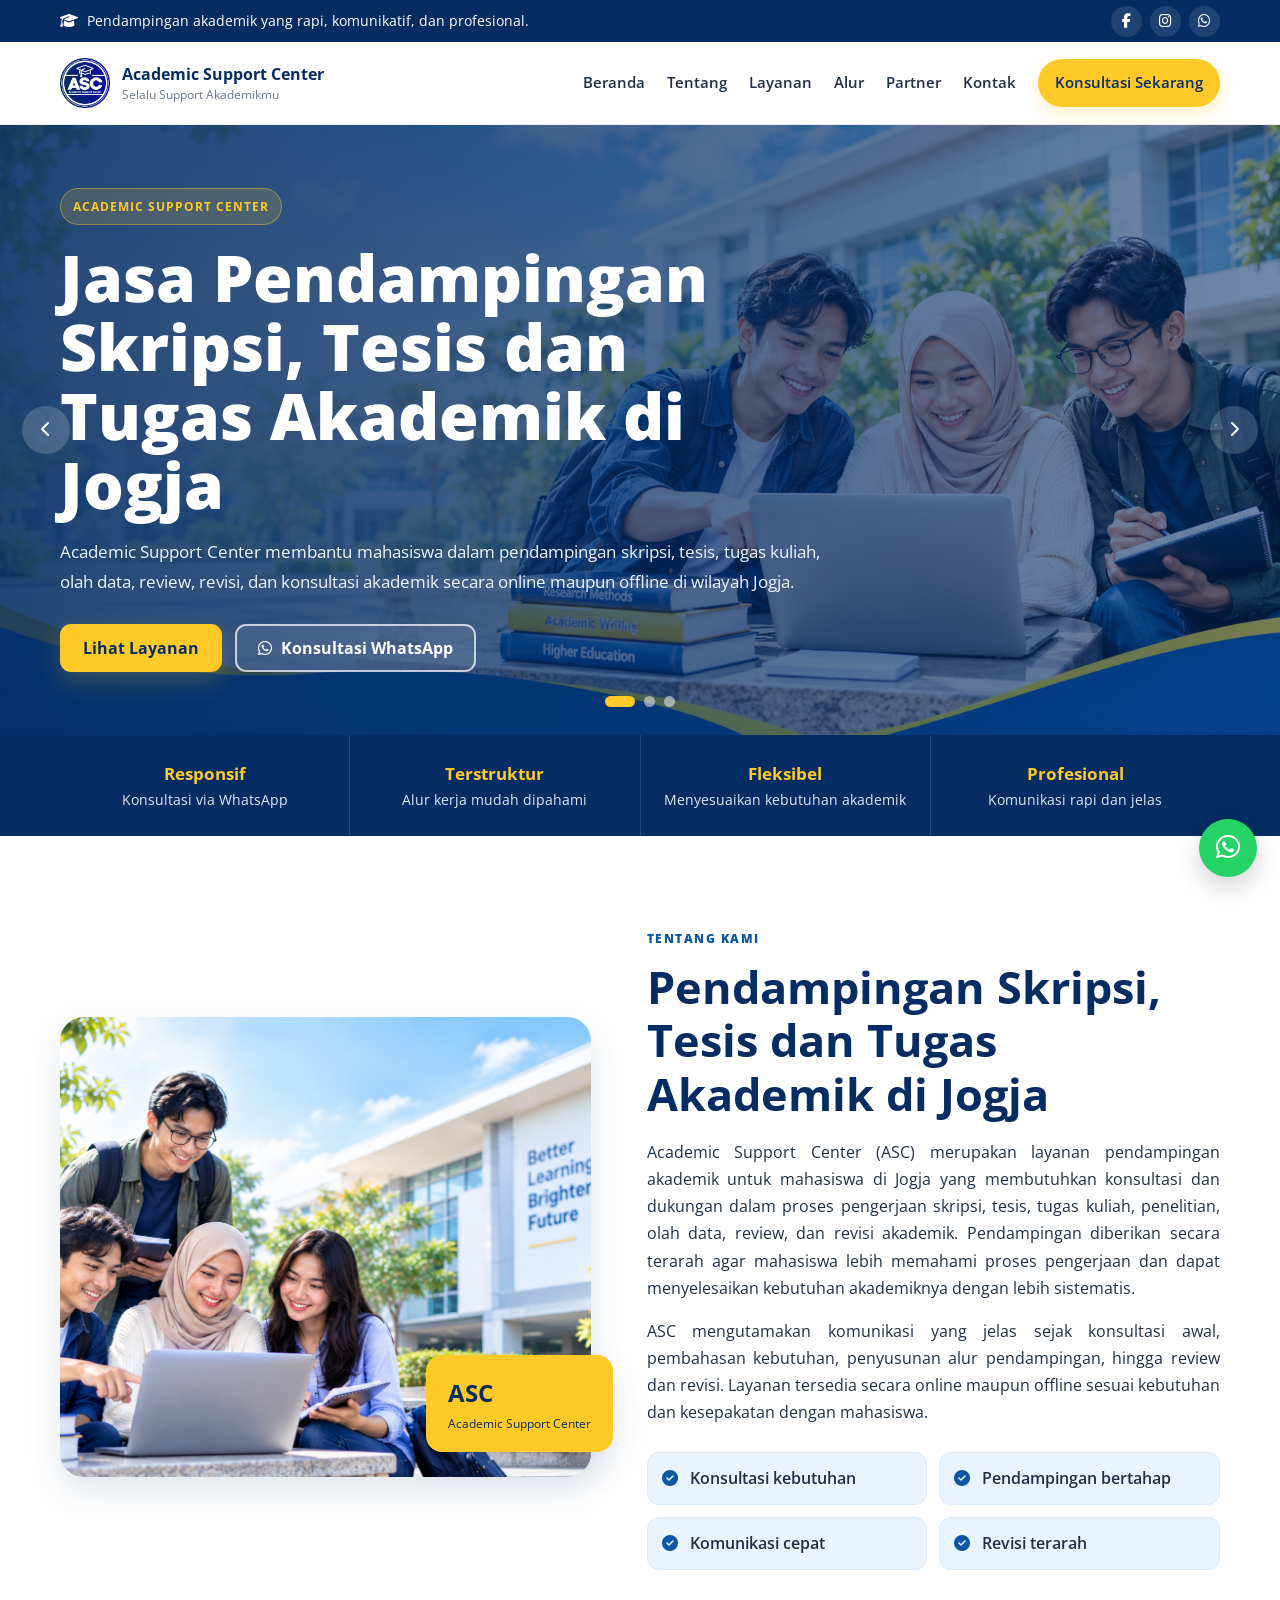
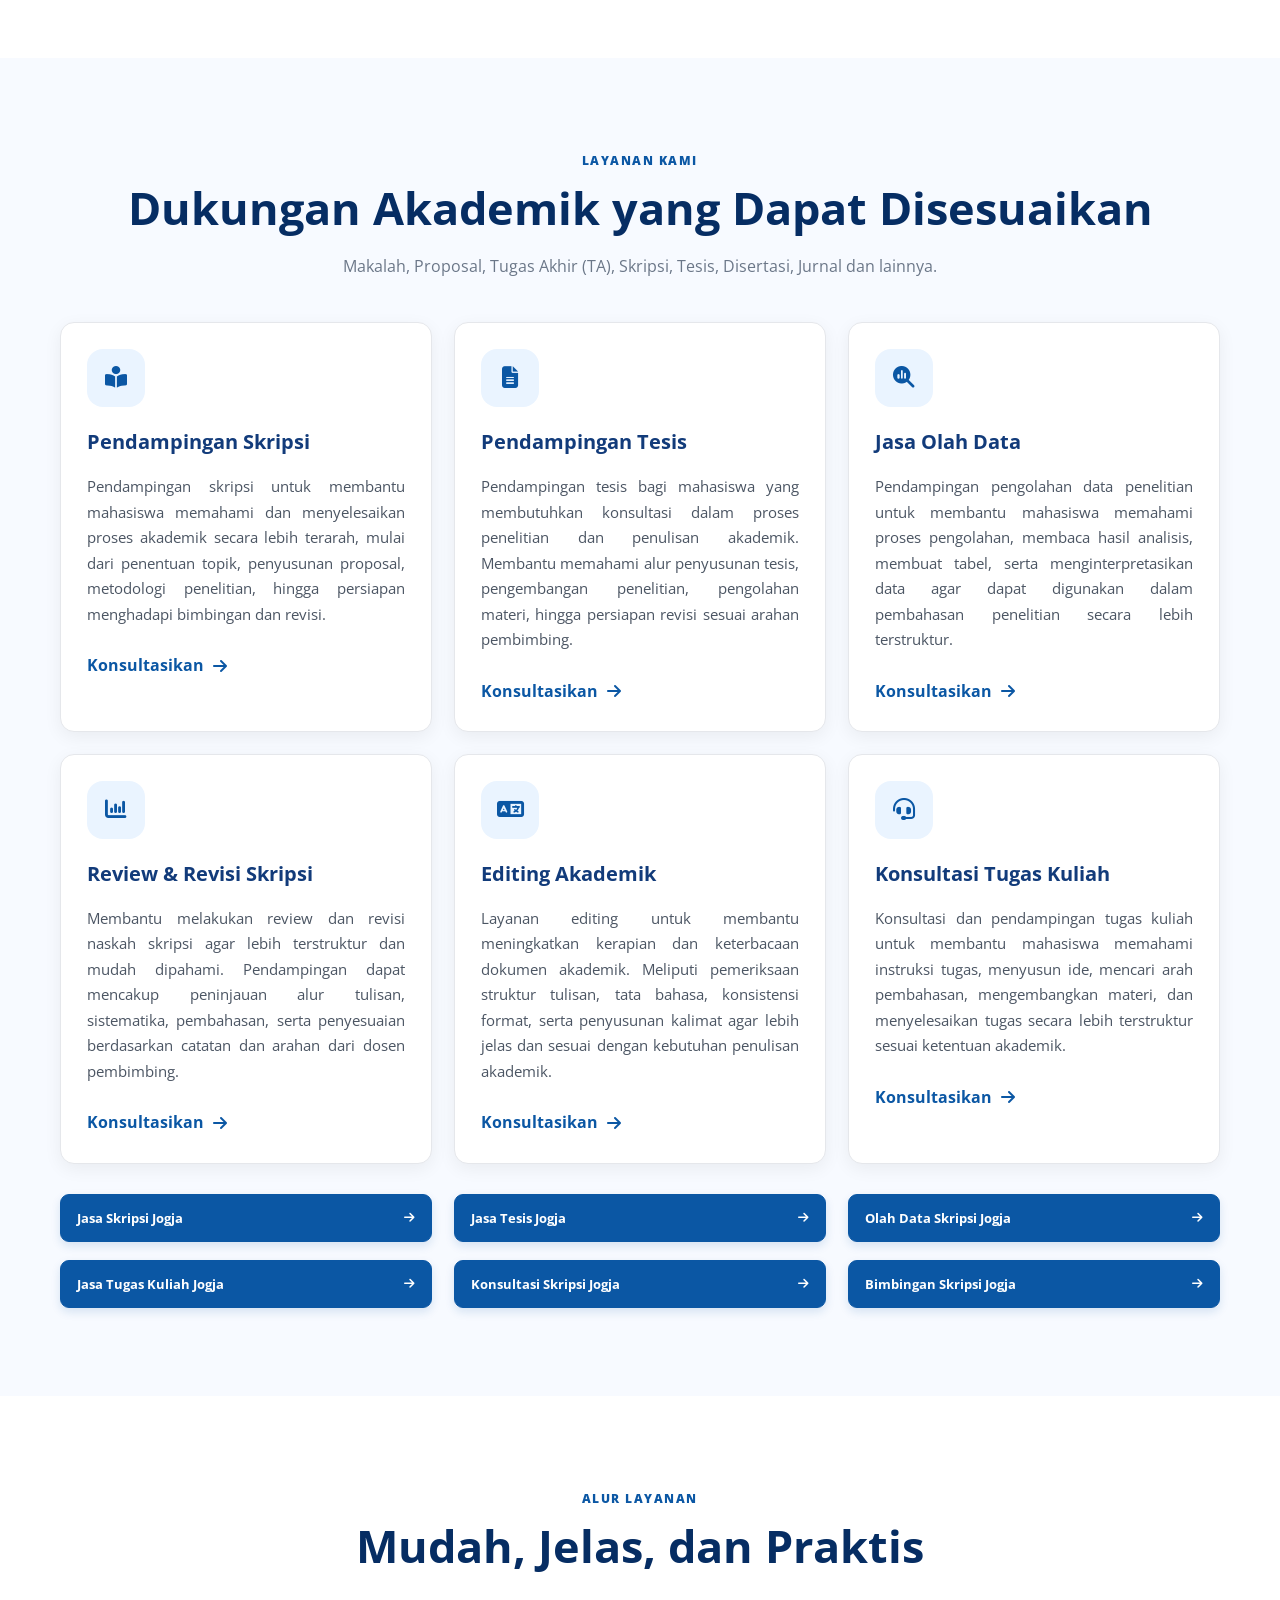
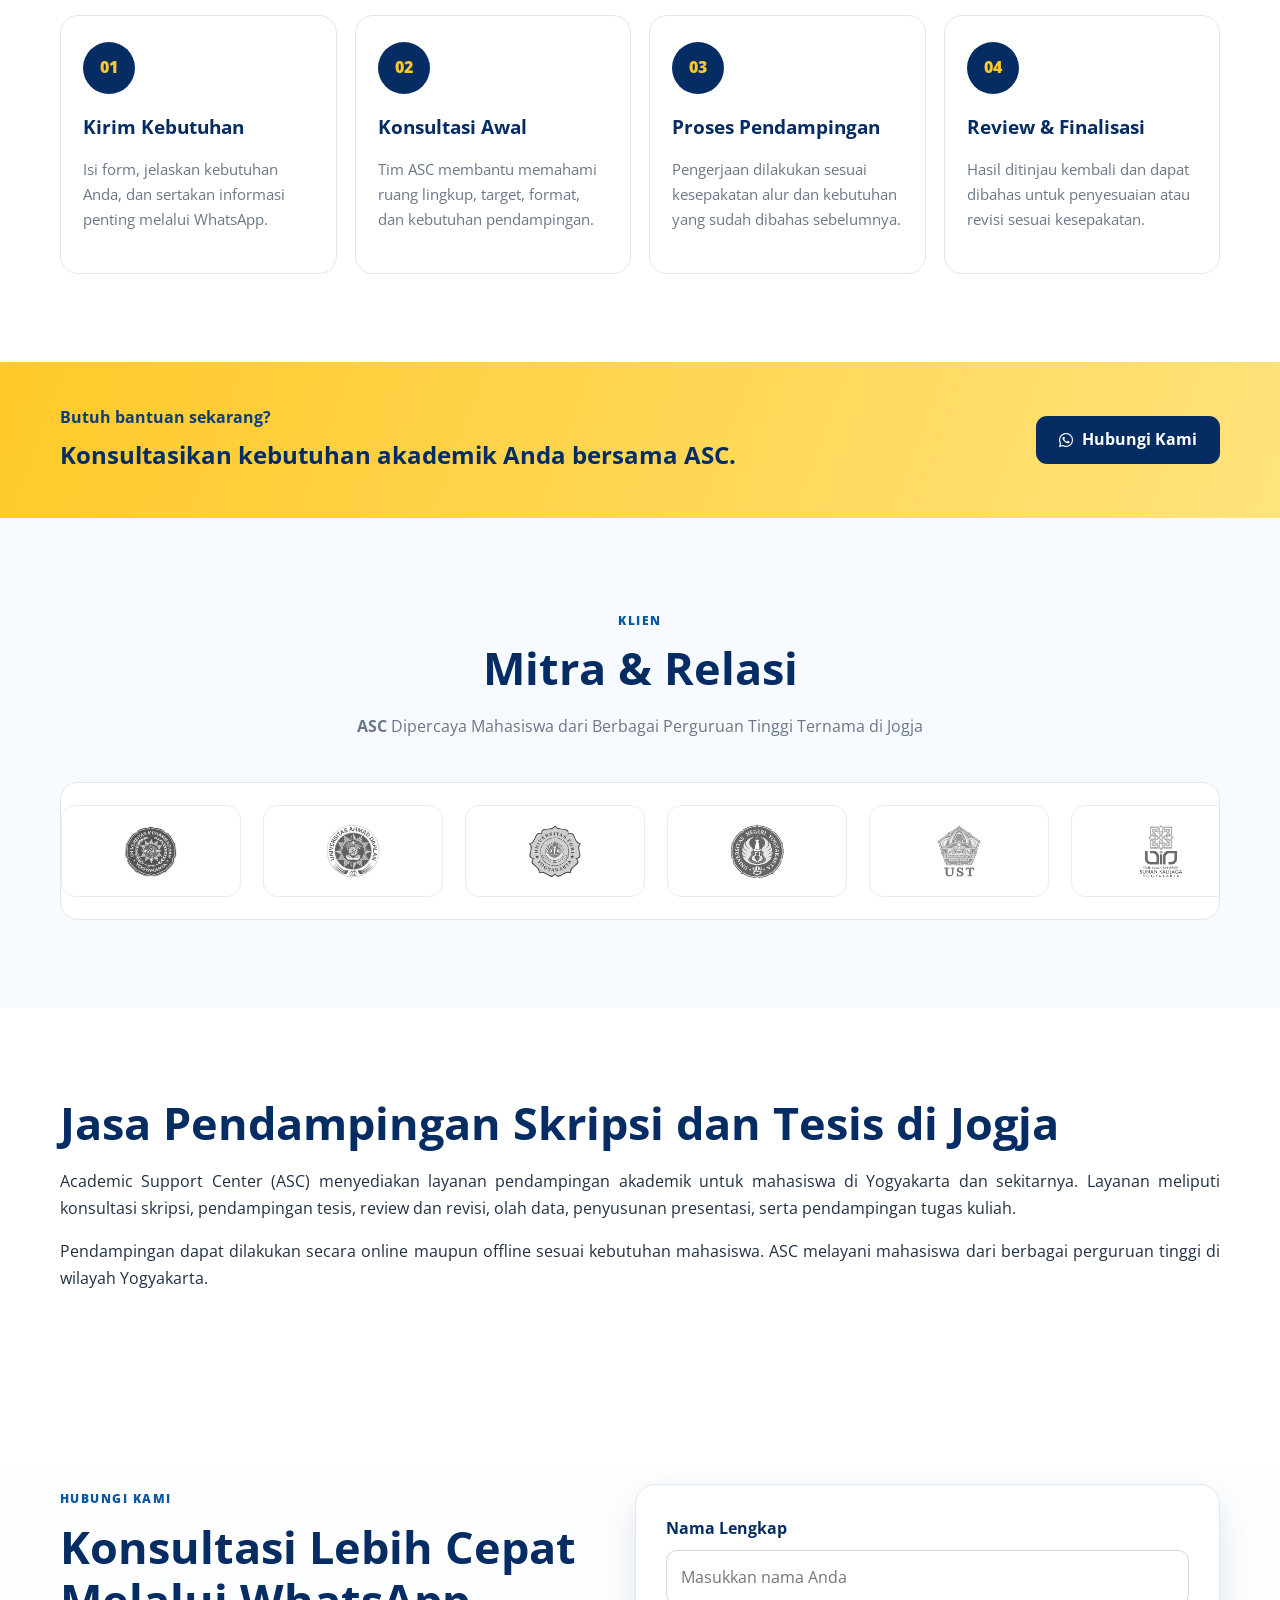
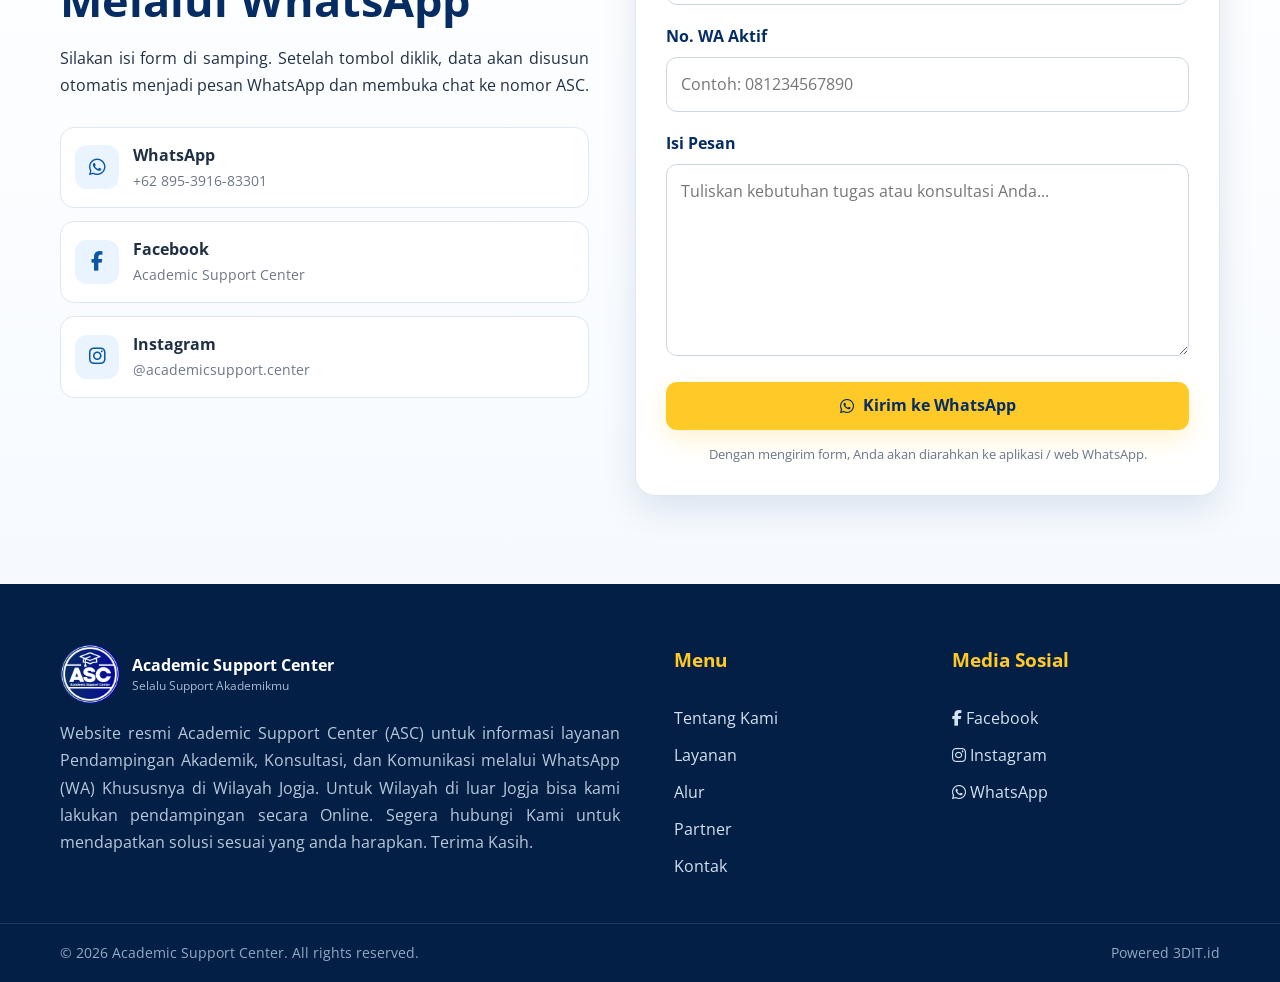
==== commit 9048d434: "Update index.html" ====
--- a/index.html
+++ b/index.html
@@ -358,81 +358,80 @@
 
 }
 
-
 /* =========================================================
-   BUTTON LAYANAN SEO - SEJAJAR DENGAN GRID KARTU
+   BUTTON LAYANAN - SEJAJAR DENGAN KARTU LAYANAN
    ========================================================= */
 
 .service-buttons-wrap {
     display: grid;
-    grid-template-columns: repeat(3, minmax(0, 1fr));
-
-    gap: 22px;
-
+
+    grid-template-columns: repeat(3, 1fr);
+    gap: 18px 22px;
+
+    /* SAMA DENGAN LEBAR CONTAINER KARTU */
     width: 100%;
-    max-width: none;
+    max-width: 1160px;
+
     margin: 30px auto 0;
     padding: 0;
+
     box-sizing: border-box;
 }
 
-/* BUTTON NORMAL: BIRU */
+/* =========================================================
+   BUTTON
+   ========================================================= */
+
 .service-buttons-wrap .service-button {
     display: flex !important;
     align-items: center;
     justify-content: space-between;
 
     width: 100% !important;
-    min-width: 0 !important;
-    max-width: none !important;
-    min-height: 48px;
-    height: auto;
-
-    padding: 12px 18px;
+    height: 48px;
+
+    padding: 0 16px;
+
     box-sizing: border-box;
 
     background: #0b57a4 !important;
     color: #ffffff !important;
 
     border: 1px solid #0b57a4;
-    border-radius: 10px;
+    border-radius: 9px;
+
+    text-decoration: none !important;
 
     font-family: "Open Sans", Arial, sans-serif;
     font-size: 13px;
     font-weight: 700;
-    line-height: 1.4;
-
-    text-decoration: none !important;
-
-    box-shadow: 0 4px 12px rgba(11, 87, 164, 0.12);
-
-    transition:
-        background 0.25s ease,
-        color 0.25s ease,
-        border-color 0.25s ease,
-        transform 0.25s ease,
-        box-shadow 0.25s ease;
+
+    box-shadow: 0 4px 10px rgba(11, 87, 164, 0.14);
+
+    transition: all 0.25s ease;
 }
 
 /* TEKS */
+
 .service-buttons-wrap .service-button span {
-    flex: 1;
-    white-space: normal;
-    text-align: left;
-    color: inherit !important;
+    color: #ffffff !important;
+    white-space: nowrap;
 }
 
 /* PANAH */
+
 .service-buttons-wrap .service-button i {
-    flex-shrink: 0;
+    color: #ffffff !important;
+    font-size: 12px;
     margin-left: 10px;
-    font-size: 12px;
-    color: inherit !important;
 
     transition: transform 0.25s ease;
 }
 
-/* HOVER: KUNING */
+/* =========================================================
+   HOVER = KUNING
+   ========================================================= */
+
 .service-buttons-wrap .service-button:hover {
     background: #ffc928 !important;
     color: #062d63 !important;
@@ -441,7 +440,7 @@
 
     transform: translateY(-3px);
 
-    box-shadow: 0 8px 18px rgba(227, 170, 0, 0.22);
+    box-shadow: 0 7px 16px rgba(227, 170, 0, 0.22);
 }
 
 .service-buttons-wrap .service-button:hover span,
@@ -453,38 +452,37 @@
     transform: translateX(4px);
 }
 
-/* KLIK */
-.service-buttons-wrap .service-button:active {
-    transform: translateY(-1px);
-}
-
-/* FOCUS KEYBOARD */
-.service-buttons-wrap .service-button:focus-visible {
-    outline: 3px solid #ffc928;
-    outline-offset: 3px;
-}
-
-/* TABLET */
+/* =========================================================
+   TABLET
+   ========================================================= */
+
 @media (max-width: 900px) {
+
     .service-buttons-wrap {
-        grid-template-columns: repeat(2, minmax(0, 1fr));
-        gap: 18px;
+        grid-template-columns: repeat(2, 1fr);
+        max-width: 100%;
     }
-}
-
-/* HP */
+
+}
+
+/* =========================================================
+   HP
+   ========================================================= */
+
 @media (max-width: 600px) {
+
     .service-buttons-wrap {
         grid-template-columns: 1fr;
         gap: 12px;
+        max-width: 100%;
         margin-top: 25px;
     }
 
     .service-buttons-wrap .service-button {
-        min-height: 46px;
-        padding: 12px 15px;
+        height: 46px;
         font-size: 13px;
     }
+
 }
 
   </style>
